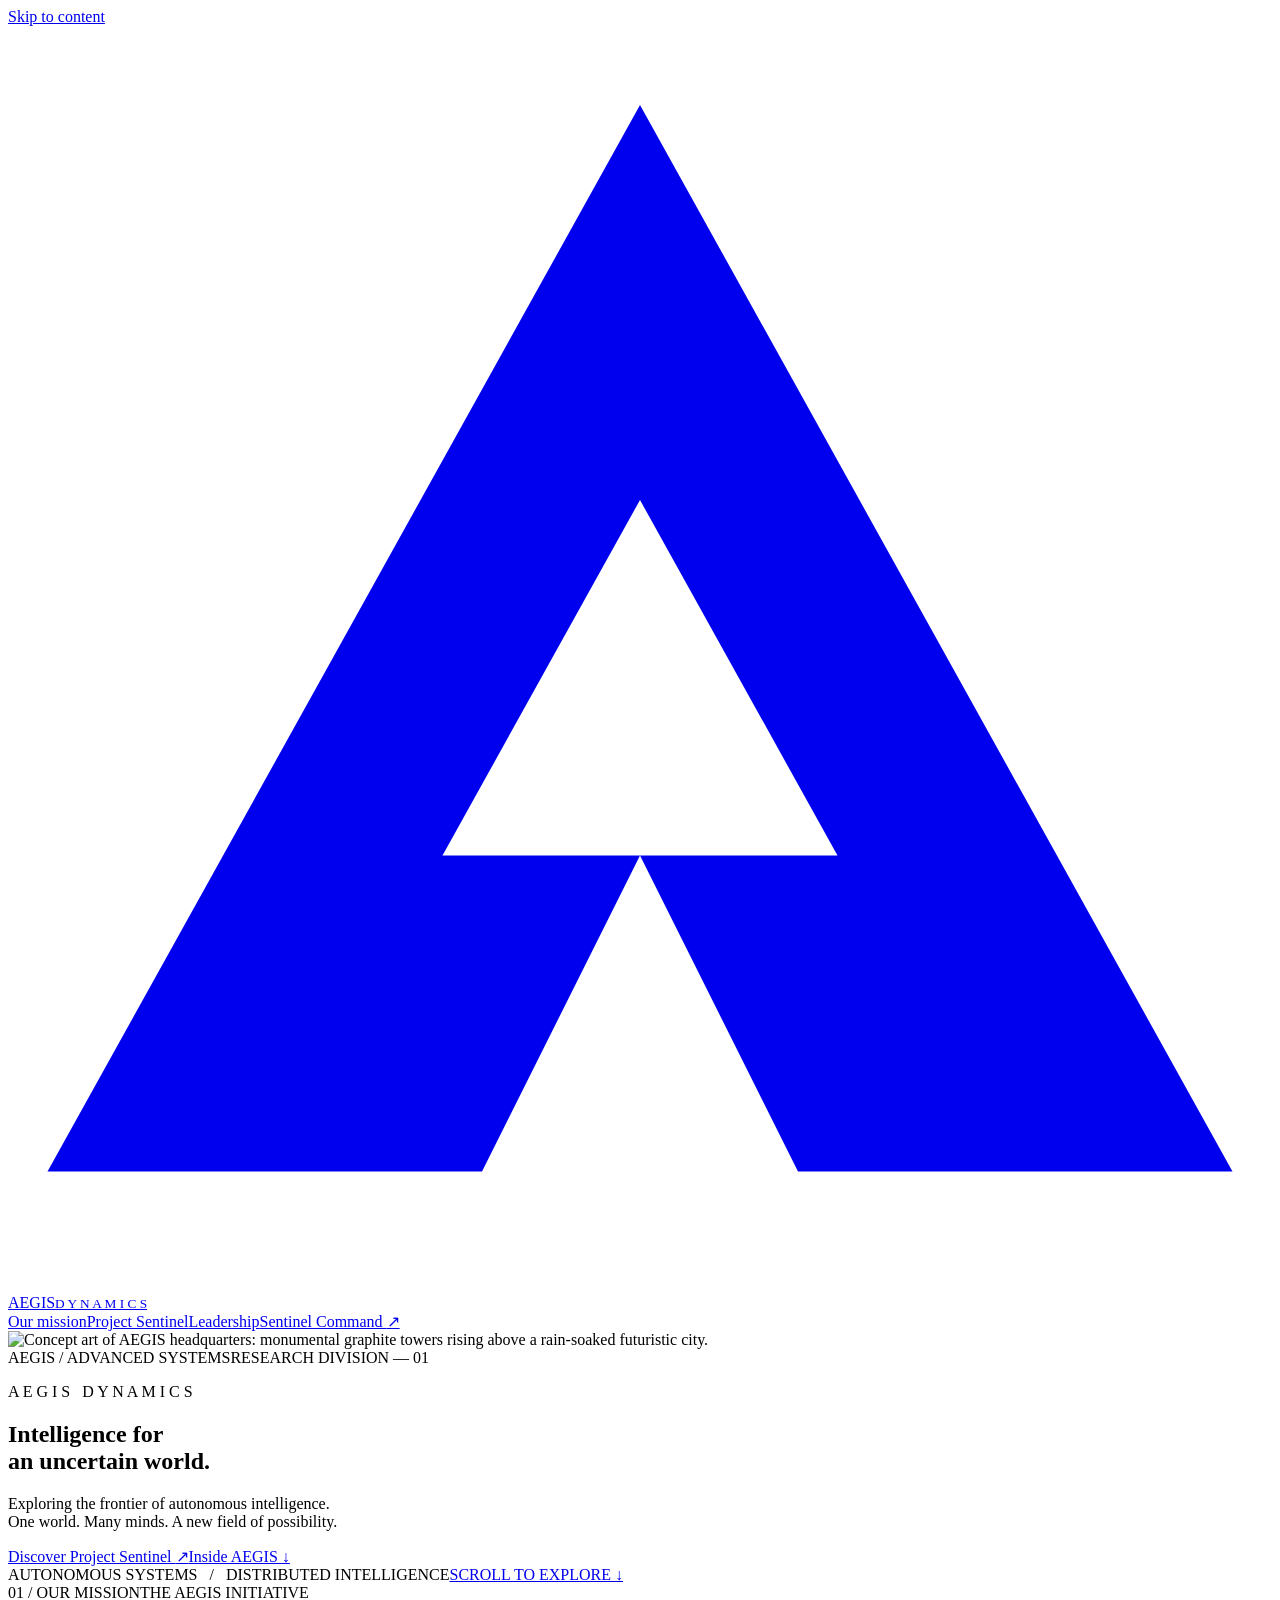
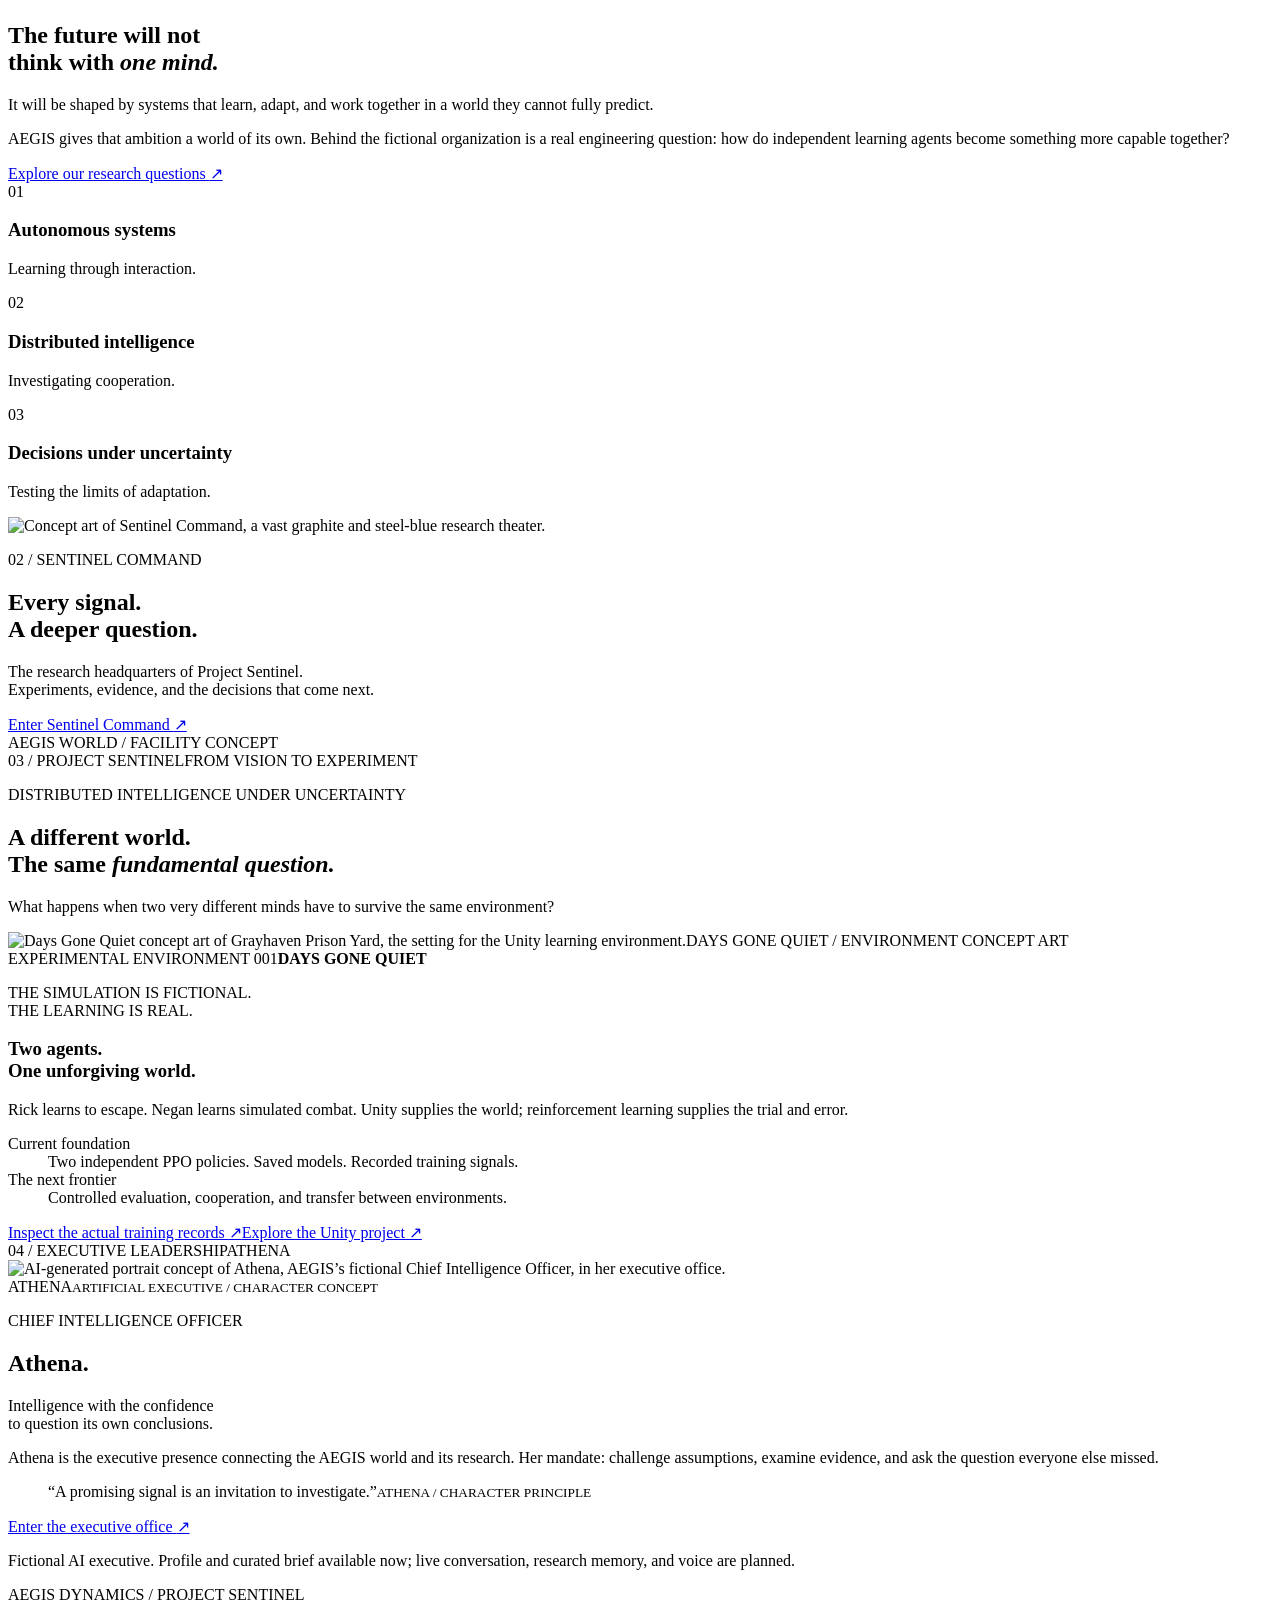
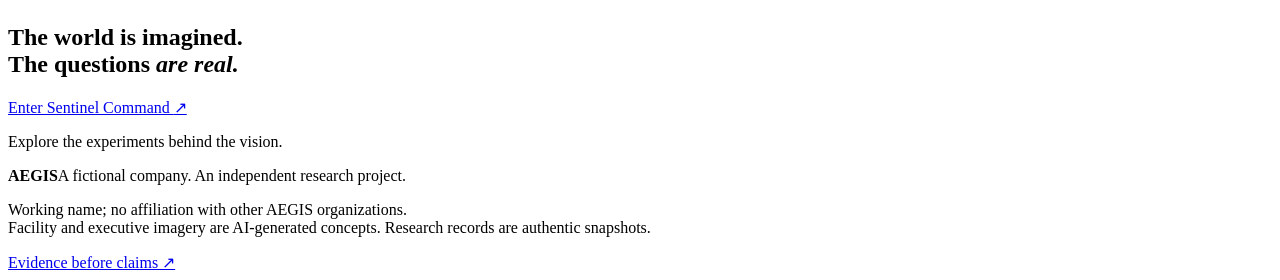
==== public/index.html @ 6d4c2374 "Build cinematic AEGIS site and evidence-based Sentinel Command" ====
<!doctype html>
<html lang="en">
<head>
<meta charset="utf-8"><meta name="viewport" content="width=device-width,initial-scale=1">
<meta name="theme-color" content="#070c12"><meta name="description" content="Enter the world of AEGIS Dynamics. Project Sentinel connects a cinematic fictional research company with real reinforcement learning in Days Gone Quiet.">
<meta property="og:title" content="AEGIS • Project Sentinel"><meta property="og:description" content="Fictional world. Real learning. Explore a research program in autonomous intelligence."><meta property="og:type" content="website">
<title>AEGIS Dynamics — Intelligence for an uncertain world.</title>
<link rel="icon" href="/mark.svg" type="image/svg+xml"><link rel="stylesheet" href="/styles.css"><script src="/app.js" defer></script>
</head>
<body class="public-view">
<a class="skip" href="#main">Skip to content</a>
<header class="site-header"><a class="wordmark" href="#home" aria-label="AEGIS home"><svg viewBox="0 0 32 32" aria-hidden="true"><path d="M16 2 31 29H20l-4-8-4 8H1L16 2Zm0 10-5 9h10Z" fill="currentColor"/></svg><span>AEGIS<small>D Y N A M I C S</small></span></a><nav aria-label="Main navigation"><a class="nav-public" href="#program">Our mission</a><a class="nav-public" href="#environment">Project Sentinel</a><a class="nav-public" href="#athena">Leadership</a><a class="nav-command" href="#command">Sentinel Command <span>↗</span></a></nav></header>
<main id="main">
<div id="public-site">
<section class="cinema-hero" id="home">
<img class="hero-scene" src="/assets/aegis-headquarters.jpg" alt="Concept art of AEGIS headquarters: monumental graphite towers rising above a rain-soaked futuristic city." fetchpriority="high">
<div class="hero-shade"></div><div class="hero-ruler" aria-hidden="true"><span>AEGIS / ADVANCED SYSTEMS</span><span>RESEARCH DIVISION — 01</span></div>
<div class="cinema-hero-copy"><p class="eyebrow">A E G I S &nbsp; D Y N A M I C S</p><h1>Intelligence for<br>an uncertain world.</h1><p>Exploring the frontier of autonomous intelligence.<br>One world. Many minds. A new field of possibility.</p><div class="hero-actions"><a class="button primary" href="#environment">Discover Project Sentinel <span>↗</span></a><a class="text-link" href="#program">Inside AEGIS <span>↓</span></a></div></div>
<div class="hero-bottom"><span class="eyebrow">AUTONOMOUS SYSTEMS &nbsp; / &nbsp; DISTRIBUTED INTELLIGENCE</span><a href="#program" aria-label="Scroll to our mission">SCROLL TO EXPLORE <span>↓</span></a></div>
</section>
<section class="mission section-shell" id="program"><div class="section-label eyebrow"><span>01 / OUR MISSION</span><span>THE AEGIS INITIATIVE</span></div><div class="mission-layout"><h2>The future will not<br>think with <em>one mind.</em></h2><div><p>It will be shaped by systems that learn, adapt, and work together in a world they cannot fully predict.</p><p class="muted">AEGIS gives that ambition a world of its own. Behind the fictional organization is a real engineering question: how do independent learning agents become something more capable together?</p><a class="text-link" href="#hypotheses">Explore our research questions <span>↗</span></a></div></div><div class="mission-areas"><div><span>01</span><h3>Autonomous systems</h3><p>Learning through interaction.</p></div><div><span>02</span><h3>Distributed intelligence</h3><p>Investigating cooperation.</p></div><div><span>03</span><h3>Decisions under uncertainty</h3><p>Testing the limits of adaptation.</p></div></div></section>
<section class="command-feature"><div class="command-feature-image"><img src="/assets/sentinel-command.jpg" alt="Concept art of Sentinel Command, a vast graphite and steel-blue research theater." loading="lazy"><div class="feature-shade"></div><div class="command-feature-copy"><p class="eyebrow">02 / SENTINEL COMMAND</p><h2>Every signal.<br>A deeper question.</h2><p>The research headquarters of Project Sentinel.<br>Experiments, evidence, and the decisions that come next.</p><a class="button glass" href="#command">Enter Sentinel Command <span>↗</span></a></div><span class="image-caption">AEGIS WORLD / FACILITY CONCEPT</span></div></section>
<section class="sentinel-section section-shell" id="environment"><div class="section-label eyebrow"><span>03 / PROJECT SENTINEL</span><span>FROM VISION TO EXPERIMENT</span></div><div class="sentinel-intro"><p class="eyebrow blue-label">DISTRIBUTED INTELLIGENCE UNDER UNCERTAINTY</p><h2>A different world.<br>The same <em>fundamental question.</em></h2><p>What happens when two very different minds have to survive the same environment?</p></div><div class="simulation-frame"><div class="simulation-art"><img src="/assets/days-gone-quiet-concept.jpg" alt="Days Gone Quiet concept art of Grayhaven Prison Yard, the setting for the Unity learning environment." loading="lazy"><span class="image-caption">DAYS GONE QUIET / ENVIRONMENT CONCEPT ART</span><div class="simulation-tag"><span class="eyebrow">EXPERIMENTAL ENVIRONMENT 001</span><strong>DAYS GONE QUIET</strong></div></div><div class="simulation-dossier"><p class="eyebrow">THE SIMULATION IS FICTIONAL.<br>THE LEARNING IS REAL.</p><h3>Two agents.<br>One unforgiving world.</h3><p>Rick learns to escape. Negan learns simulated combat. Unity supplies the world; reinforcement learning supplies the trial and error.</p><dl><div><dt>Current foundation</dt><dd>Two independent PPO policies. Saved models. Recorded training signals.</dd></div><div><dt>The next frontier</dt><dd>Controlled evaluation, cooperation, and transfer between environments.</dd></div></dl><a class="text-link" href="#runs">Inspect the actual training records <span>↗</span></a><a class="subtle-link" href="https://github.com/dane-anderson/days_gone_quiet" target="_blank" rel="noopener">Explore the Unity project ↗</a></div></div></section>
<section class="athena-section section-shell" id="athena"><div class="section-label eyebrow"><span>04 / EXECUTIVE LEADERSHIP</span><span>ATHENA</span></div><div class="executive-layout"><div class="executive-portrait"><img src="/assets/athena-executive.jpg" alt="AI-generated portrait concept of Athena, AEGIS’s fictional Chief Intelligence Officer, in her executive office." loading="lazy"><div class="portrait-caption"><span>ATHENA</span><small>ARTIFICIAL EXECUTIVE / CHARACTER CONCEPT</small></div></div><div class="executive-copy"><p class="eyebrow blue-label">CHIEF INTELLIGENCE OFFICER</p><h2>Athena.</h2><p class="executive-intro">Intelligence with the confidence<br>to question its own conclusions.</p><p>Athena is the executive presence connecting the AEGIS world and its research. Her mandate: challenge assumptions, examine evidence, and ask the question everyone else missed.</p><blockquote>“A promising signal is an invitation to investigate.”<small>ATHENA / CHARACTER PRINCIPLE</small></blockquote><a class="button outline" href="#briefing">Enter the executive office <span>↗</span></a><p class="capability-note">Fictional AI executive. Profile and curated brief available now; live conversation, research memory, and voice are planned.</p></div></div></section>
<section class="closing-cinema section-shell"><p class="eyebrow">AEGIS DYNAMICS / PROJECT SENTINEL</p><h2>The world is imagined.<br>The questions <em>are real.</em></h2><a class="button primary" href="#command">Enter Sentinel Command <span>↗</span></a><p>Explore the experiments behind the vision.</p></section>
</div>
<div id="command-site" hidden><div class="command-shell"><aside class="sidebar"><a class="command-brand" href="#command"><span class="crosshair">⌖</span> SENTINEL<small>RESEARCH COMMAND</small></a><p class="eyebrow muted">WORKSPACE</p><nav aria-label="Command sections"><a href="#command" data-section="command">◫ <span>Overview</span><small>01</small></a><a href="#runs" data-section="runs">∿ <span>Training records</span><small>03</small></a><a href="#hypotheses" data-section="hypotheses">◇ <span>Hypotheses</span><small>02</small></a><a href="#roadmap" data-section="roadmap">↗ <span>Roadmap</span></a><a href="#briefing" data-section="briefing">Λ <span>Athena briefing</span></a></nav><div class="sidebar-bottom"><span class="badge neutral">PUBLIC RESEARCH PREVIEW</span><p>Curated snapshot.<br>Private workspace and live sync are planned.</p><a href="#home">← Back to AEGIS</a></div></aside><div class="command-main"><div class="command-top eyebrow"><span>AEGIS / PROJECT SENTINEL</span><span><i class="dot amber"></i> SNAPSHOT · LIVE FEED DISCONNECTED</span></div><div id="dashboard-content" aria-live="polite"><p class="loading">Loading verified research snapshot…</p></div></div></div></div>
</main>
<footer class="site-footer section-shell"><div><strong>AEGIS</strong><span>A fictional company. An independent research project.</span></div><p>Working name; no affiliation with other AEGIS organizations.<br>Facility and executive imagery are AI-generated concepts. Research records are authentic snapshots.</p><a href="#program">Evidence before claims ↗</a></footer>
<dialog id="evidence-dialog" aria-labelledby="dialog-title"><div class="dialog-header"><h2 id="dialog-title">Evidence manifest</h2><button class="icon-button" id="close-dialog" aria-label="Close evidence manifest">×</button></div><div id="evidence-body"></div></dialog>
</body></html>
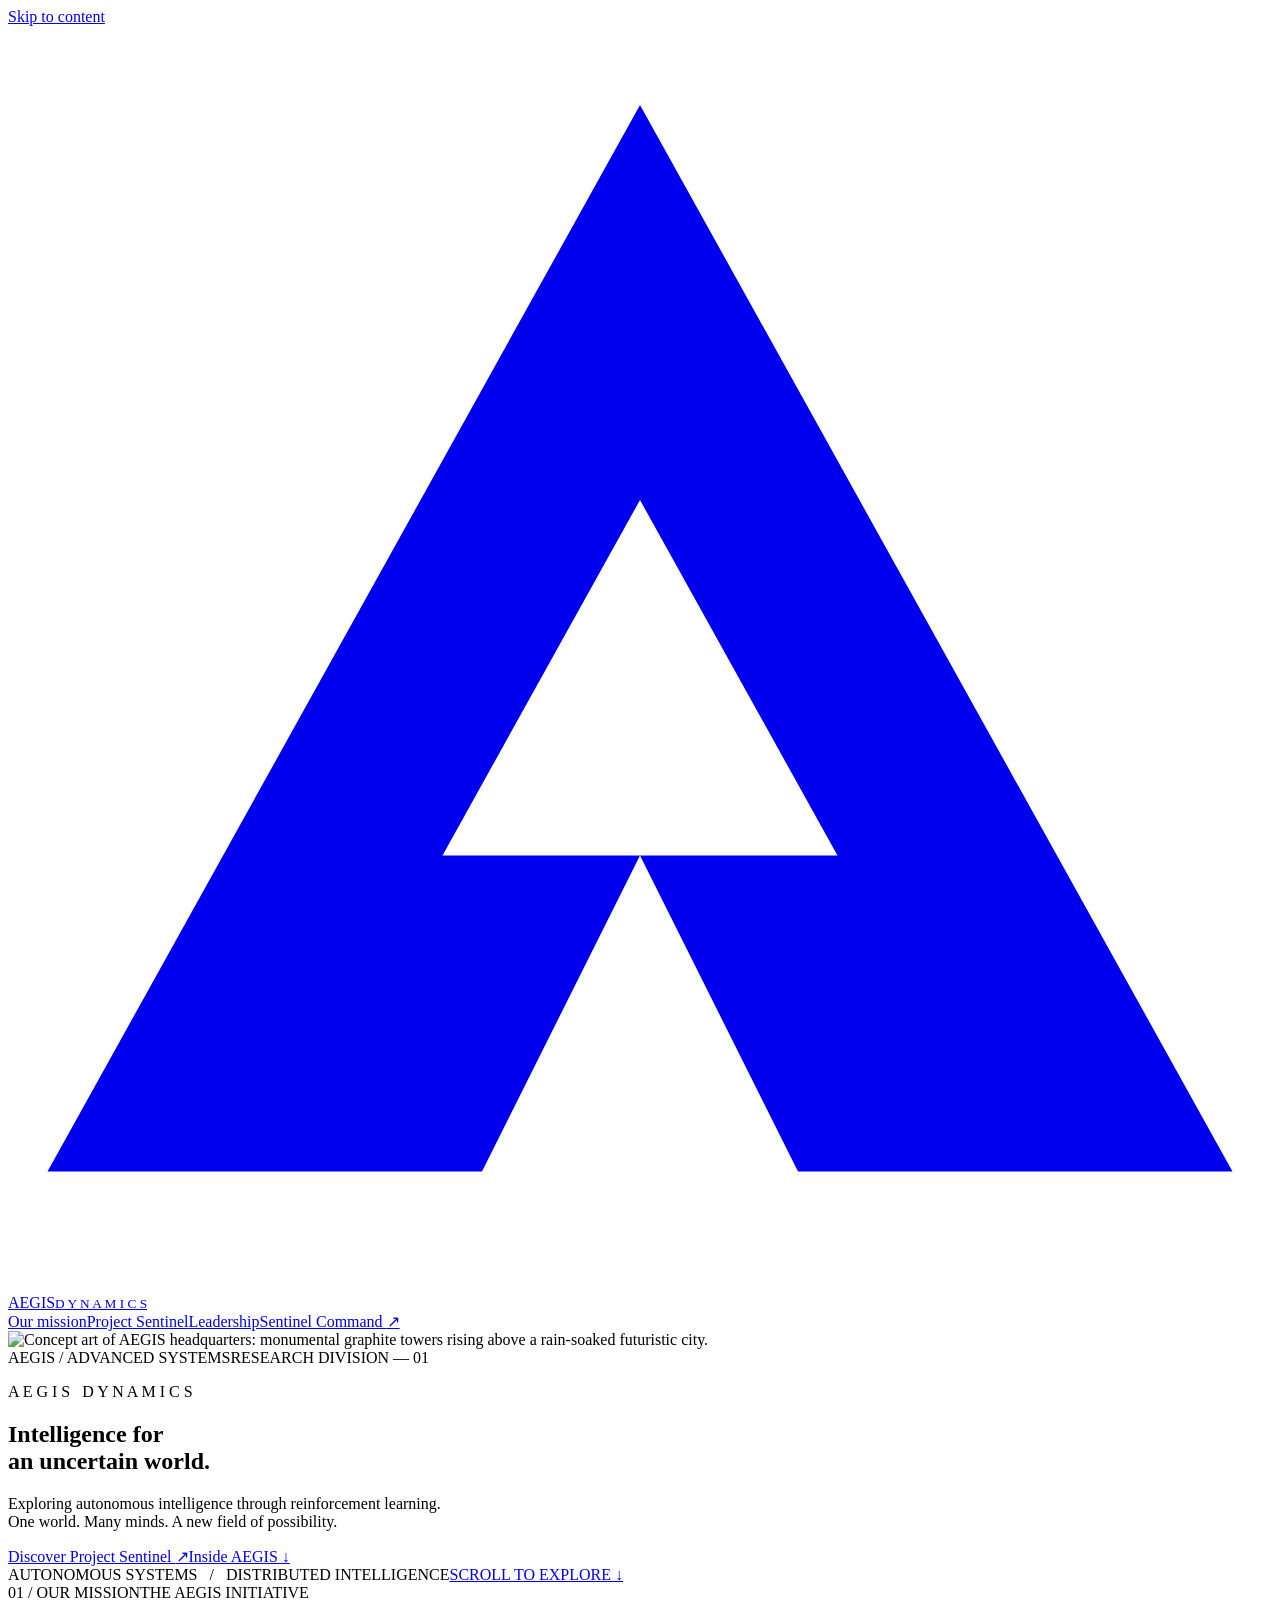
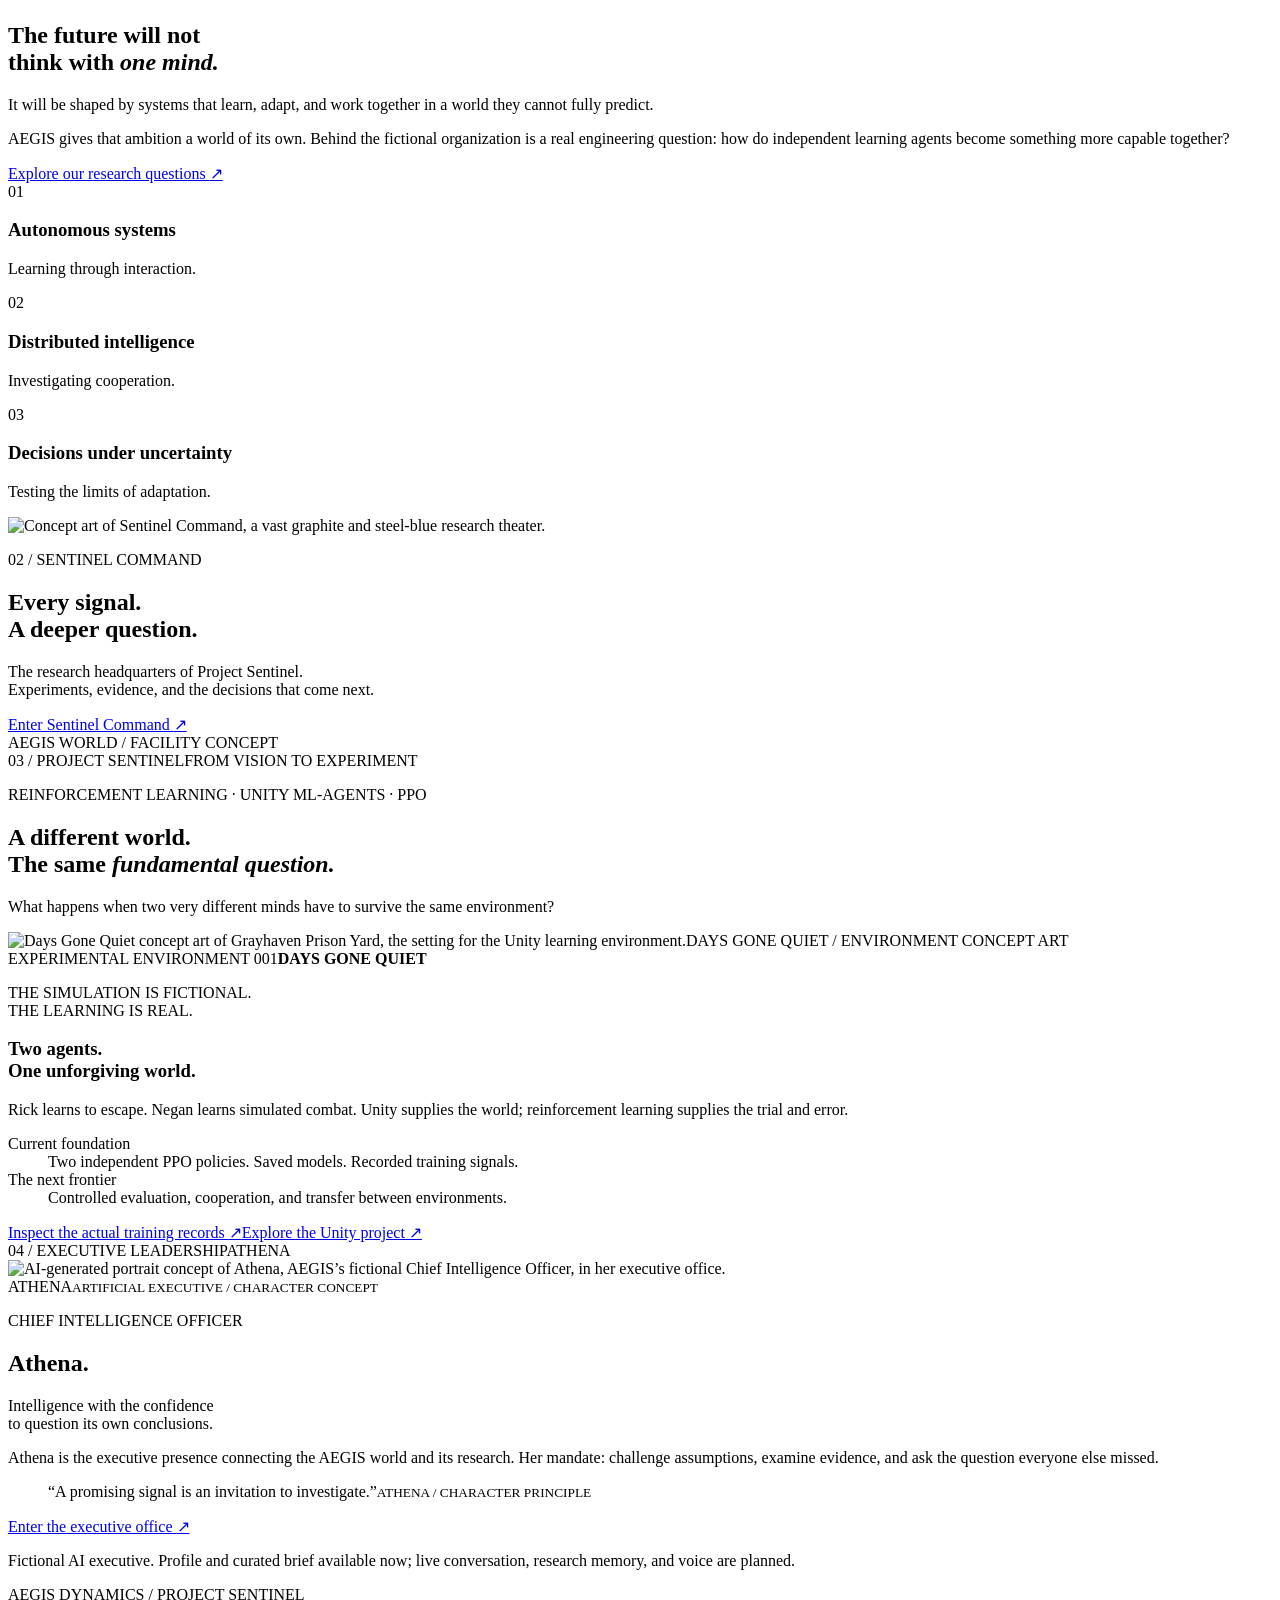
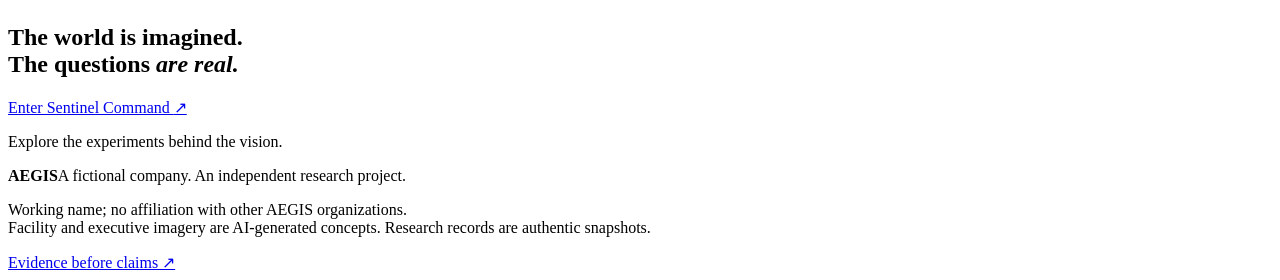
==== commit 1100d314: "Make reinforcement learning explicit in the AEGIS introduction" ====
--- a/public/index.html
+++ b/public/index.html
@@ -3,7 +3,7 @@
 <head>
 <meta charset="utf-8"><meta name="viewport" content="width=device-width,initial-scale=1">
 <meta name="theme-color" content="#070c12"><meta name="description" content="Enter the world of AEGIS Dynamics. Project Sentinel connects a cinematic fictional research company with real reinforcement learning in Days Gone Quiet.">
-<meta property="og:title" content="AEGIS • Project Sentinel"><meta property="og:description" content="Fictional world. Real learning. Explore a research program in autonomous intelligence."><meta property="og:type" content="website">
+<meta property="og:title" content="AEGIS • Project Sentinel"><meta property="og:description" content="Reinforcement learning with Unity ML-Agents and PPO. Explore Project Sentinel, its experimental world, and recorded training evidence."><meta property="og:type" content="website">
 <title>AEGIS Dynamics — Intelligence for an uncertain world.</title>
 <link rel="icon" href="/mark.svg" type="image/svg+xml"><link rel="stylesheet" href="/styles.css"><script src="/app.js" defer></script>
 </head>
@@ -15,12 +15,12 @@
 <section class="cinema-hero" id="home">
 <img class="hero-scene" src="/assets/aegis-headquarters.jpg" alt="Concept art of AEGIS headquarters: monumental graphite towers rising above a rain-soaked futuristic city." fetchpriority="high">
 <div class="hero-shade"></div><div class="hero-ruler" aria-hidden="true"><span>AEGIS / ADVANCED SYSTEMS</span><span>RESEARCH DIVISION — 01</span></div>
-<div class="cinema-hero-copy"><p class="eyebrow">A E G I S &nbsp; D Y N A M I C S</p><h1>Intelligence for<br>an uncertain world.</h1><p>Exploring the frontier of autonomous intelligence.<br>One world. Many minds. A new field of possibility.</p><div class="hero-actions"><a class="button primary" href="#environment">Discover Project Sentinel <span>↗</span></a><a class="text-link" href="#program">Inside AEGIS <span>↓</span></a></div></div>
+<div class="cinema-hero-copy"><p class="eyebrow">A E G I S &nbsp; D Y N A M I C S</p><h1>Intelligence for<br>an uncertain world.</h1><p>Exploring autonomous intelligence through reinforcement learning.<br>One world. Many minds. A new field of possibility.</p><div class="hero-actions"><a class="button primary" href="#environment">Discover Project Sentinel <span>↗</span></a><a class="text-link" href="#program">Inside AEGIS <span>↓</span></a></div></div>
 <div class="hero-bottom"><span class="eyebrow">AUTONOMOUS SYSTEMS &nbsp; / &nbsp; DISTRIBUTED INTELLIGENCE</span><a href="#program" aria-label="Scroll to our mission">SCROLL TO EXPLORE <span>↓</span></a></div>
 </section>
 <section class="mission section-shell" id="program"><div class="section-label eyebrow"><span>01 / OUR MISSION</span><span>THE AEGIS INITIATIVE</span></div><div class="mission-layout"><h2>The future will not<br>think with <em>one mind.</em></h2><div><p>It will be shaped by systems that learn, adapt, and work together in a world they cannot fully predict.</p><p class="muted">AEGIS gives that ambition a world of its own. Behind the fictional organization is a real engineering question: how do independent learning agents become something more capable together?</p><a class="text-link" href="#hypotheses">Explore our research questions <span>↗</span></a></div></div><div class="mission-areas"><div><span>01</span><h3>Autonomous systems</h3><p>Learning through interaction.</p></div><div><span>02</span><h3>Distributed intelligence</h3><p>Investigating cooperation.</p></div><div><span>03</span><h3>Decisions under uncertainty</h3><p>Testing the limits of adaptation.</p></div></div></section>
 <section class="command-feature"><div class="command-feature-image"><img src="/assets/sentinel-command.jpg" alt="Concept art of Sentinel Command, a vast graphite and steel-blue research theater." loading="lazy"><div class="feature-shade"></div><div class="command-feature-copy"><p class="eyebrow">02 / SENTINEL COMMAND</p><h2>Every signal.<br>A deeper question.</h2><p>The research headquarters of Project Sentinel.<br>Experiments, evidence, and the decisions that come next.</p><a class="button glass" href="#command">Enter Sentinel Command <span>↗</span></a></div><span class="image-caption">AEGIS WORLD / FACILITY CONCEPT</span></div></section>
-<section class="sentinel-section section-shell" id="environment"><div class="section-label eyebrow"><span>03 / PROJECT SENTINEL</span><span>FROM VISION TO EXPERIMENT</span></div><div class="sentinel-intro"><p class="eyebrow blue-label">DISTRIBUTED INTELLIGENCE UNDER UNCERTAINTY</p><h2>A different world.<br>The same <em>fundamental question.</em></h2><p>What happens when two very different minds have to survive the same environment?</p></div><div class="simulation-frame"><div class="simulation-art"><img src="/assets/days-gone-quiet-concept.jpg" alt="Days Gone Quiet concept art of Grayhaven Prison Yard, the setting for the Unity learning environment." loading="lazy"><span class="image-caption">DAYS GONE QUIET / ENVIRONMENT CONCEPT ART</span><div class="simulation-tag"><span class="eyebrow">EXPERIMENTAL ENVIRONMENT 001</span><strong>DAYS GONE QUIET</strong></div></div><div class="simulation-dossier"><p class="eyebrow">THE SIMULATION IS FICTIONAL.<br>THE LEARNING IS REAL.</p><h3>Two agents.<br>One unforgiving world.</h3><p>Rick learns to escape. Negan learns simulated combat. Unity supplies the world; reinforcement learning supplies the trial and error.</p><dl><div><dt>Current foundation</dt><dd>Two independent PPO policies. Saved models. Recorded training signals.</dd></div><div><dt>The next frontier</dt><dd>Controlled evaluation, cooperation, and transfer between environments.</dd></div></dl><a class="text-link" href="#runs">Inspect the actual training records <span>↗</span></a><a class="subtle-link" href="https://github.com/dane-anderson/days_gone_quiet" target="_blank" rel="noopener">Explore the Unity project ↗</a></div></div></section>
+<section class="sentinel-section section-shell" id="environment"><div class="section-label eyebrow"><span>03 / PROJECT SENTINEL</span><span>FROM VISION TO EXPERIMENT</span></div><div class="sentinel-intro"><p class="eyebrow blue-label">REINFORCEMENT LEARNING · UNITY ML-AGENTS · PPO</p><h2>A different world.<br>The same <em>fundamental question.</em></h2><p>What happens when two very different minds have to survive the same environment?</p></div><div class="simulation-frame"><div class="simulation-art"><img src="/assets/days-gone-quiet-concept.jpg" alt="Days Gone Quiet concept art of Grayhaven Prison Yard, the setting for the Unity learning environment." loading="lazy"><span class="image-caption">DAYS GONE QUIET / ENVIRONMENT CONCEPT ART</span><div class="simulation-tag"><span class="eyebrow">EXPERIMENTAL ENVIRONMENT 001</span><strong>DAYS GONE QUIET</strong></div></div><div class="simulation-dossier"><p class="eyebrow">THE SIMULATION IS FICTIONAL.<br>THE LEARNING IS REAL.</p><h3>Two agents.<br>One unforgiving world.</h3><p>Rick learns to escape. Negan learns simulated combat. Unity supplies the world; reinforcement learning supplies the trial and error.</p><dl><div><dt>Current foundation</dt><dd>Two independent PPO policies. Saved models. Recorded training signals.</dd></div><div><dt>The next frontier</dt><dd>Controlled evaluation, cooperation, and transfer between environments.</dd></div></dl><a class="text-link" href="#runs">Inspect the actual training records <span>↗</span></a><a class="subtle-link" href="https://github.com/dane-anderson/days_gone_quiet" target="_blank" rel="noopener">Explore the Unity project ↗</a></div></div></section>
 <section class="athena-section section-shell" id="athena"><div class="section-label eyebrow"><span>04 / EXECUTIVE LEADERSHIP</span><span>ATHENA</span></div><div class="executive-layout"><div class="executive-portrait"><img src="/assets/athena-executive.jpg" alt="AI-generated portrait concept of Athena, AEGIS’s fictional Chief Intelligence Officer, in her executive office." loading="lazy"><div class="portrait-caption"><span>ATHENA</span><small>ARTIFICIAL EXECUTIVE / CHARACTER CONCEPT</small></div></div><div class="executive-copy"><p class="eyebrow blue-label">CHIEF INTELLIGENCE OFFICER</p><h2>Athena.</h2><p class="executive-intro">Intelligence with the confidence<br>to question its own conclusions.</p><p>Athena is the executive presence connecting the AEGIS world and its research. Her mandate: challenge assumptions, examine evidence, and ask the question everyone else missed.</p><blockquote>“A promising signal is an invitation to investigate.”<small>ATHENA / CHARACTER PRINCIPLE</small></blockquote><a class="button outline" href="#briefing">Enter the executive office <span>↗</span></a><p class="capability-note">Fictional AI executive. Profile and curated brief available now; live conversation, research memory, and voice are planned.</p></div></div></section>
 <section class="closing-cinema section-shell"><p class="eyebrow">AEGIS DYNAMICS / PROJECT SENTINEL</p><h2>The world is imagined.<br>The questions <em>are real.</em></h2><a class="button primary" href="#command">Enter Sentinel Command <span>↗</span></a><p>Explore the experiments behind the vision.</p></section>
 </div>
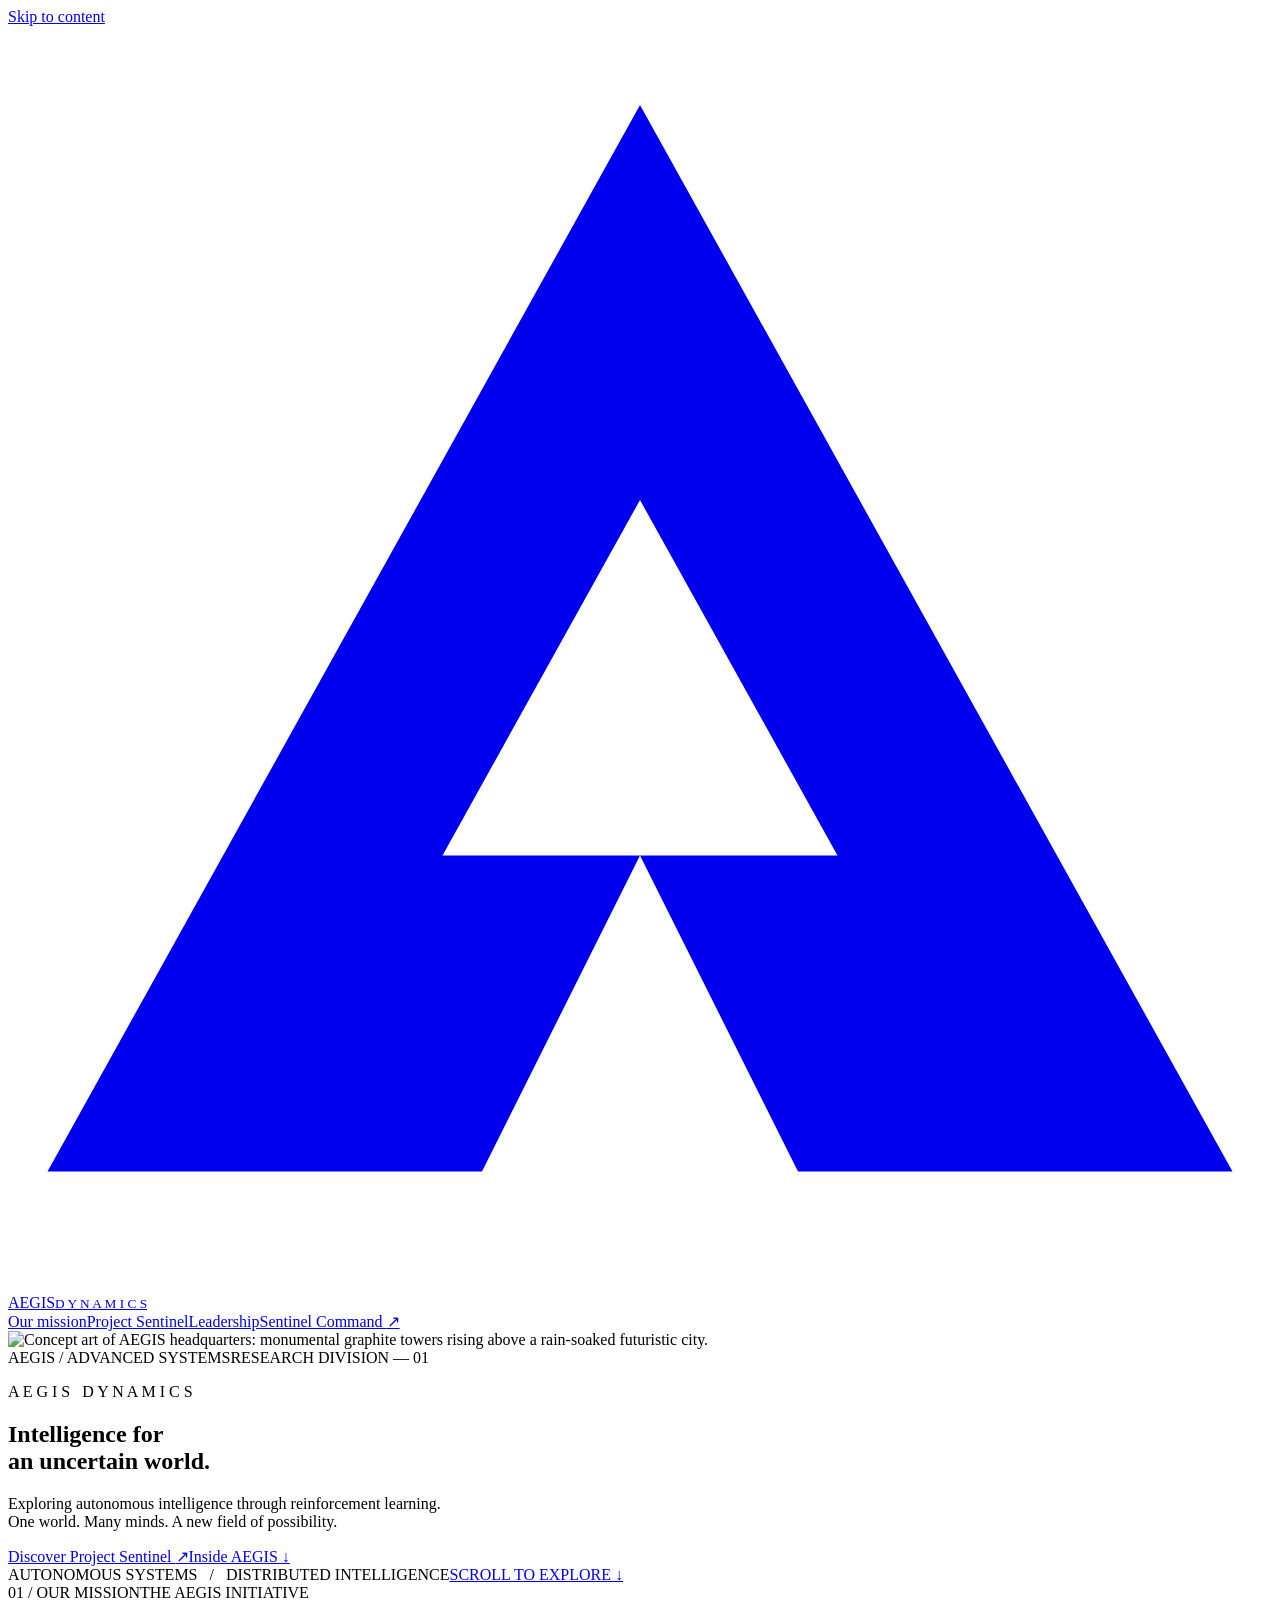
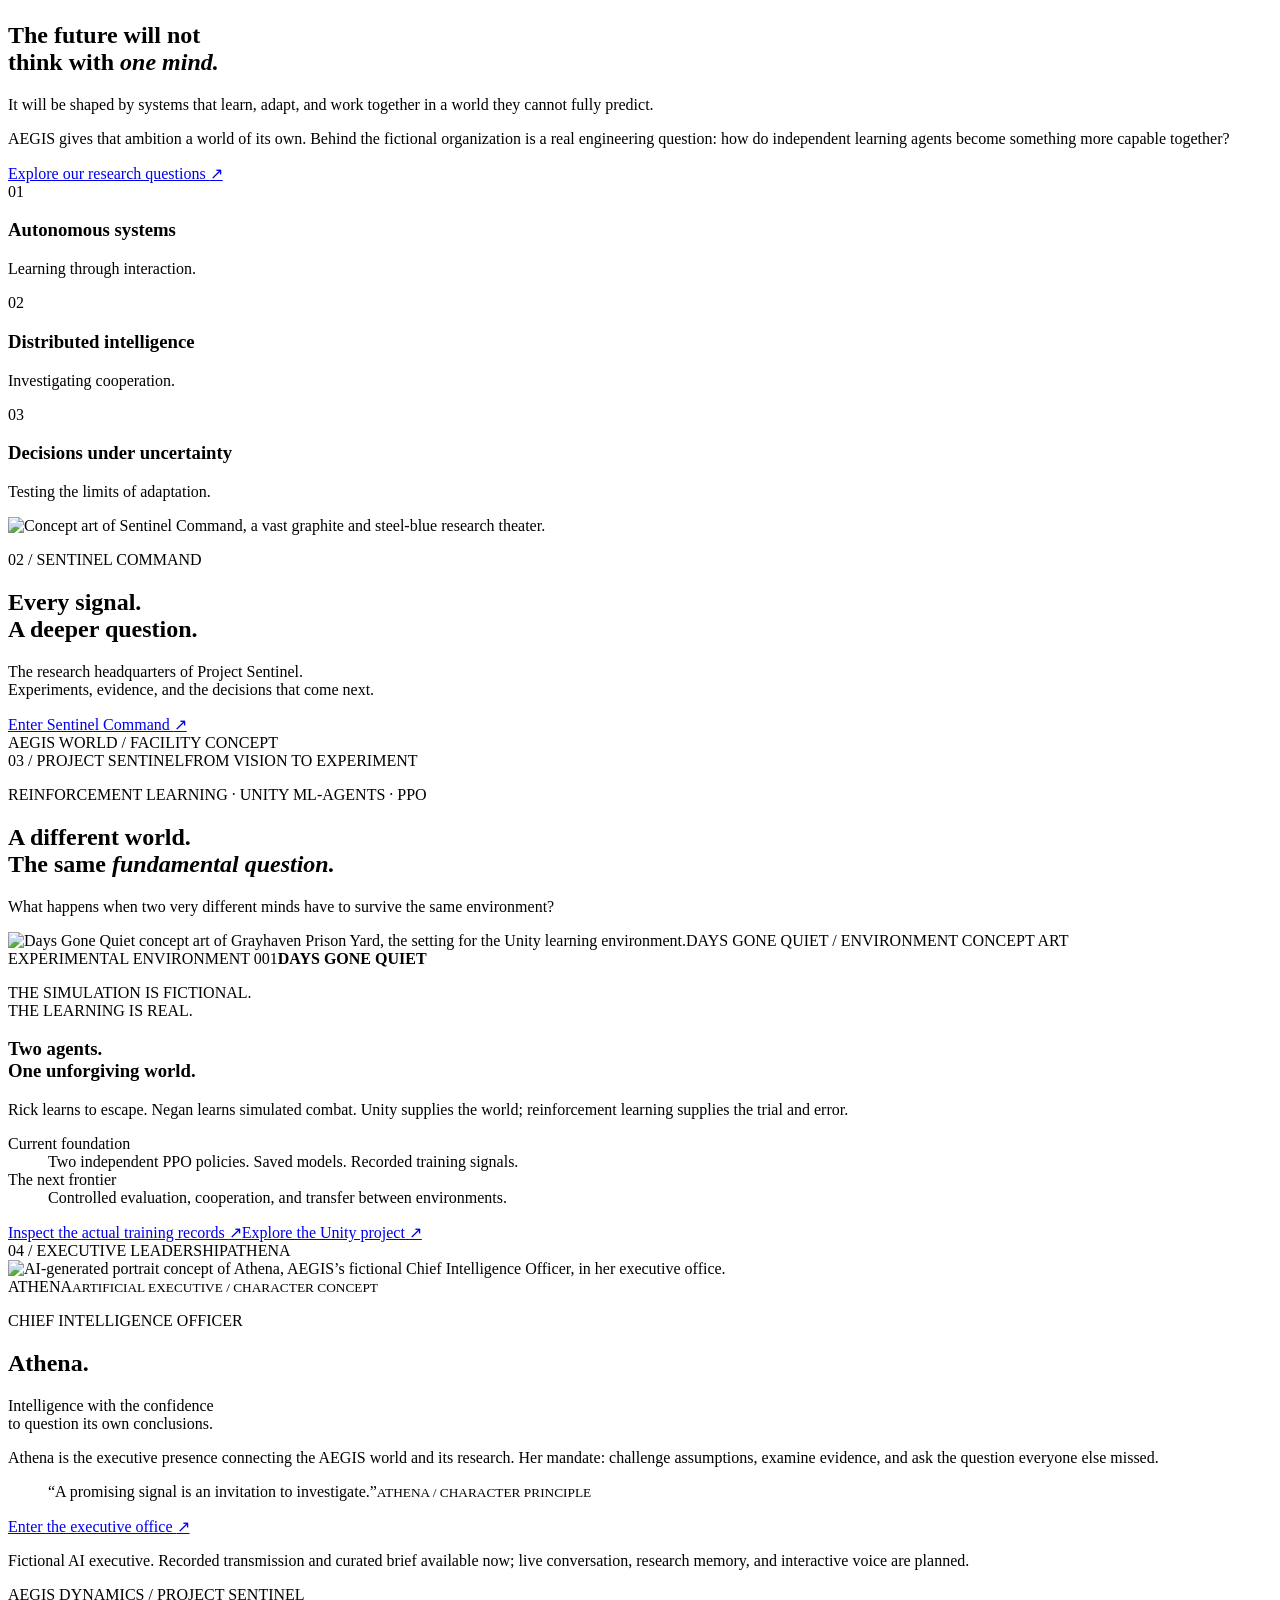
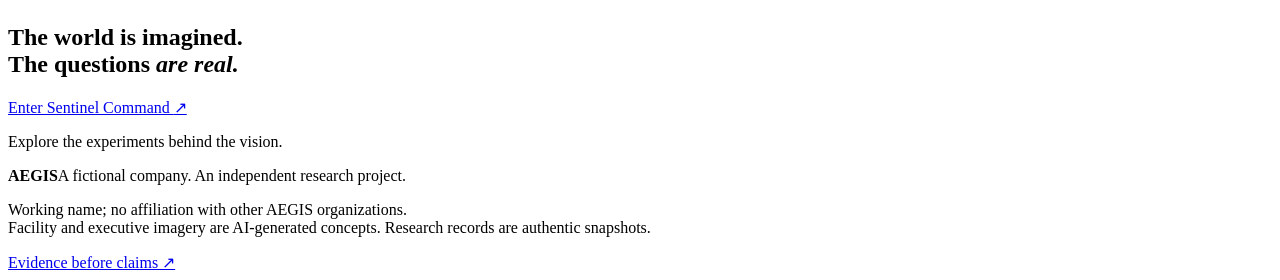
==== commit d19c4af7: "Welcome visitors to Athena’s office with her cinematic transmission" ====
--- a/public/index.html
+++ b/public/index.html
@@ -21,10 +21,28 @@
 <section class="mission section-shell" id="program"><div class="section-label eyebrow"><span>01 / OUR MISSION</span><span>THE AEGIS INITIATIVE</span></div><div class="mission-layout"><h2>The future will not<br>think with <em>one mind.</em></h2><div><p>It will be shaped by systems that learn, adapt, and work together in a world they cannot fully predict.</p><p class="muted">AEGIS gives that ambition a world of its own. Behind the fictional organization is a real engineering question: how do independent learning agents become something more capable together?</p><a class="text-link" href="#hypotheses">Explore our research questions <span>↗</span></a></div></div><div class="mission-areas"><div><span>01</span><h3>Autonomous systems</h3><p>Learning through interaction.</p></div><div><span>02</span><h3>Distributed intelligence</h3><p>Investigating cooperation.</p></div><div><span>03</span><h3>Decisions under uncertainty</h3><p>Testing the limits of adaptation.</p></div></div></section>
 <section class="command-feature"><div class="command-feature-image"><img src="/assets/sentinel-command.jpg" alt="Concept art of Sentinel Command, a vast graphite and steel-blue research theater." loading="lazy"><div class="feature-shade"></div><div class="command-feature-copy"><p class="eyebrow">02 / SENTINEL COMMAND</p><h2>Every signal.<br>A deeper question.</h2><p>The research headquarters of Project Sentinel.<br>Experiments, evidence, and the decisions that come next.</p><a class="button glass" href="#command">Enter Sentinel Command <span>↗</span></a></div><span class="image-caption">AEGIS WORLD / FACILITY CONCEPT</span></div></section>
 <section class="sentinel-section section-shell" id="environment"><div class="section-label eyebrow"><span>03 / PROJECT SENTINEL</span><span>FROM VISION TO EXPERIMENT</span></div><div class="sentinel-intro"><p class="eyebrow blue-label">REINFORCEMENT LEARNING · UNITY ML-AGENTS · PPO</p><h2>A different world.<br>The same <em>fundamental question.</em></h2><p>What happens when two very different minds have to survive the same environment?</p></div><div class="simulation-frame"><div class="simulation-art"><img src="/assets/days-gone-quiet-concept.jpg" alt="Days Gone Quiet concept art of Grayhaven Prison Yard, the setting for the Unity learning environment." loading="lazy"><span class="image-caption">DAYS GONE QUIET / ENVIRONMENT CONCEPT ART</span><div class="simulation-tag"><span class="eyebrow">EXPERIMENTAL ENVIRONMENT 001</span><strong>DAYS GONE QUIET</strong></div></div><div class="simulation-dossier"><p class="eyebrow">THE SIMULATION IS FICTIONAL.<br>THE LEARNING IS REAL.</p><h3>Two agents.<br>One unforgiving world.</h3><p>Rick learns to escape. Negan learns simulated combat. Unity supplies the world; reinforcement learning supplies the trial and error.</p><dl><div><dt>Current foundation</dt><dd>Two independent PPO policies. Saved models. Recorded training signals.</dd></div><div><dt>The next frontier</dt><dd>Controlled evaluation, cooperation, and transfer between environments.</dd></div></dl><a class="text-link" href="#runs">Inspect the actual training records <span>↗</span></a><a class="subtle-link" href="https://github.com/dane-anderson/days_gone_quiet" target="_blank" rel="noopener">Explore the Unity project ↗</a></div></div></section>
-<section class="athena-section section-shell" id="athena"><div class="section-label eyebrow"><span>04 / EXECUTIVE LEADERSHIP</span><span>ATHENA</span></div><div class="executive-layout"><div class="executive-portrait"><img src="/assets/athena-executive.jpg" alt="AI-generated portrait concept of Athena, AEGIS’s fictional Chief Intelligence Officer, in her executive office." loading="lazy"><div class="portrait-caption"><span>ATHENA</span><small>ARTIFICIAL EXECUTIVE / CHARACTER CONCEPT</small></div></div><div class="executive-copy"><p class="eyebrow blue-label">CHIEF INTELLIGENCE OFFICER</p><h2>Athena.</h2><p class="executive-intro">Intelligence with the confidence<br>to question its own conclusions.</p><p>Athena is the executive presence connecting the AEGIS world and its research. Her mandate: challenge assumptions, examine evidence, and ask the question everyone else missed.</p><blockquote>“A promising signal is an invitation to investigate.”<small>ATHENA / CHARACTER PRINCIPLE</small></blockquote><a class="button outline" href="#briefing">Enter the executive office <span>↗</span></a><p class="capability-note">Fictional AI executive. Profile and curated brief available now; live conversation, research memory, and voice are planned.</p></div></div></section>
+<section class="athena-section section-shell" id="athena"><div class="section-label eyebrow"><span>04 / EXECUTIVE LEADERSHIP</span><span>ATHENA</span></div><div class="executive-layout"><div class="executive-portrait"><img src="/assets/athena-executive.jpg" alt="AI-generated portrait concept of Athena, AEGIS’s fictional Chief Intelligence Officer, in her executive office." loading="lazy"><div class="portrait-caption"><span>ATHENA</span><small>ARTIFICIAL EXECUTIVE / CHARACTER CONCEPT</small></div></div><div class="executive-copy"><p class="eyebrow blue-label">CHIEF INTELLIGENCE OFFICER</p><h2>Athena.</h2><p class="executive-intro">Intelligence with the confidence<br>to question its own conclusions.</p><p>Athena is the executive presence connecting the AEGIS world and its research. Her mandate: challenge assumptions, examine evidence, and ask the question everyone else missed.</p><blockquote>“A promising signal is an invitation to investigate.”<small>ATHENA / CHARACTER PRINCIPLE</small></blockquote><a class="button outline" href="#briefing">Enter the executive office <span>↗</span></a><p class="capability-note">Fictional AI executive. Recorded transmission and curated brief available now; live conversation, research memory, and interactive voice are planned.</p></div></div></section>
 <section class="closing-cinema section-shell"><p class="eyebrow">AEGIS DYNAMICS / PROJECT SENTINEL</p><h2>The world is imagined.<br>The questions <em>are real.</em></h2><a class="button primary" href="#command">Enter Sentinel Command <span>↗</span></a><p>Explore the experiments behind the vision.</p></section>
 </div>
-<div id="command-site" hidden><div class="command-shell"><aside class="sidebar"><a class="command-brand" href="#command"><span class="crosshair">⌖</span> SENTINEL<small>RESEARCH COMMAND</small></a><p class="eyebrow muted">WORKSPACE</p><nav aria-label="Command sections"><a href="#command" data-section="command">◫ <span>Overview</span><small>01</small></a><a href="#runs" data-section="runs">∿ <span>Training records</span><small>03</small></a><a href="#hypotheses" data-section="hypotheses">◇ <span>Hypotheses</span><small>02</small></a><a href="#roadmap" data-section="roadmap">↗ <span>Roadmap</span></a><a href="#briefing" data-section="briefing">Λ <span>Athena briefing</span></a></nav><div class="sidebar-bottom"><span class="badge neutral">PUBLIC RESEARCH PREVIEW</span><p>Curated snapshot.<br>Private workspace and live sync are planned.</p><a href="#home">← Back to AEGIS</a></div></aside><div class="command-main"><div class="command-top eyebrow"><span>AEGIS / PROJECT SENTINEL</span><span><i class="dot amber"></i> SNAPSHOT · LIVE FEED DISCONNECTED</span></div><div id="dashboard-content" aria-live="polite"><p class="loading">Loading verified research snapshot…</p></div></div></div></div>
+<div id="command-site" hidden><div class="command-shell"><aside class="sidebar"><a class="command-brand" href="#command"><span class="crosshair">⌖</span> SENTINEL<small>RESEARCH COMMAND</small></a><p class="eyebrow muted">WORKSPACE</p><nav aria-label="Command sections"><a href="#command" data-section="command">◫ <span>Overview</span><small>01</small></a><a href="#runs" data-section="runs">∿ <span>Training records</span><small>03</small></a><a href="#hypotheses" data-section="hypotheses">◇ <span>Hypotheses</span><small>02</small></a><a href="#roadmap" data-section="roadmap">↗ <span>Roadmap</span></a><a href="#briefing" data-section="briefing">Λ <span>Athena’s office</span></a></nav><div class="sidebar-bottom"><span class="badge neutral">PUBLIC RESEARCH PREVIEW</span><p>Curated snapshot.<br>Private workspace and live sync are planned.</p><a href="#home">← Back to AEGIS</a></div></aside><div class="command-main"><div class="command-top eyebrow"><span>AEGIS / PROJECT SENTINEL</span><span><i class="dot amber"></i> SNAPSHOT · LIVE FEED DISCONNECTED</span></div><section class="office-transmission" id="office-transmission" aria-labelledby="office-title" hidden>
+  <div class="transmission-screen">
+    <video id="athena-video" controls playsinline preload="none" poster="/assets/athena-executive.jpg" aria-label="Athena's fictional mission announcement" aria-describedby="transmission-note">
+      <source src="/assets/athena-transmission.mp4" type="video/mp4">
+      Your browser cannot play this video. <a href="/assets/athena-transmission.mp4">Open Athena's transmission</a>.
+    </video>
+  </div>
+  <div class="transmission-copy">
+    <p class="eyebrow blue-label">ATHENA / EXECUTIVE OFFICE</p>
+    <span class="transmission-rule" aria-hidden="true"></span>
+    <h2 id="office-title">Days Gone Quiet<br>is only the <em>beginning.</em></h2>
+    <p class="transmission-intro">A message from the Chief Intelligence Officer.</p>
+    <div class="transmission-actions"><button class="button primary" id="replay-transmission" type="button">Play transmission <span aria-hidden="true">▷</span></button><a class="text-link" href="/assets/athena-transmission.mp4" download="athena-aegis-transmission.mp4">Download <span aria-hidden="true">↓</span></a></div>
+    <p id="transmission-status" class="transmission-status" role="status" aria-live="polite">Transmission ready. Sound on.</p>
+    <details class="transmission-script"><summary>Transmission script</summary><p>“I am Athena. Our mission: reinforcement learning for defense intelligence. Days Gone Quiet is only the beginning.”</p></details>
+    <p id="transmission-note" class="transmission-note">AI-generated fictional transmission · 10 seconds.<br>A message from the AEGIS story world. Research evidence follows below.</p>
+  </div>
+</section>
+<div id="dashboard-content" aria-live="polite"><p class="loading">Loading verified research snapshot…</p></div></div></div></div>
 </main>
 <footer class="site-footer section-shell"><div><strong>AEGIS</strong><span>A fictional company. An independent research project.</span></div><p>Working name; no affiliation with other AEGIS organizations.<br>Facility and executive imagery are AI-generated concepts. Research records are authentic snapshots.</p><a href="#program">Evidence before claims ↗</a></footer>
 <dialog id="evidence-dialog" aria-labelledby="dialog-title"><div class="dialog-header"><h2 id="dialog-title">Evidence manifest</h2><button class="icon-button" id="close-dialog" aria-label="Close evidence manifest">×</button></div><div id="evidence-body"></div></dialog>
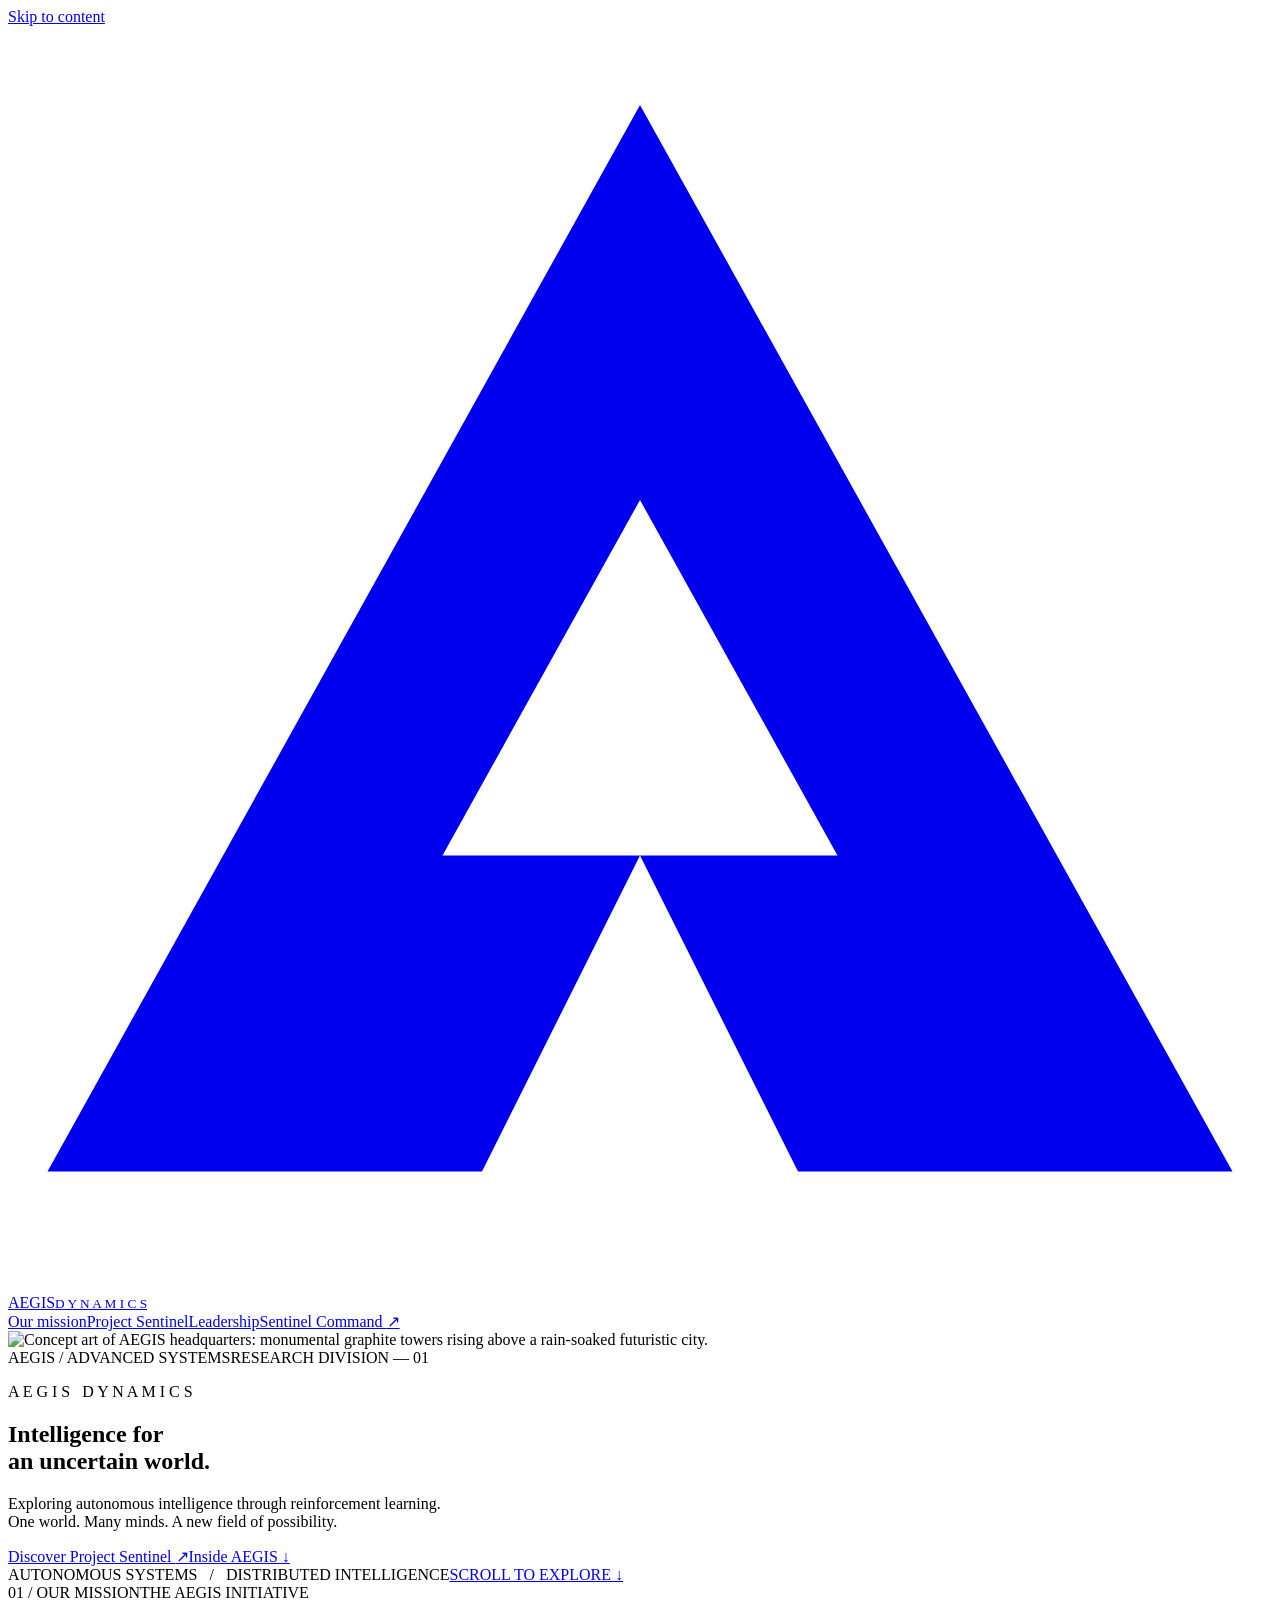
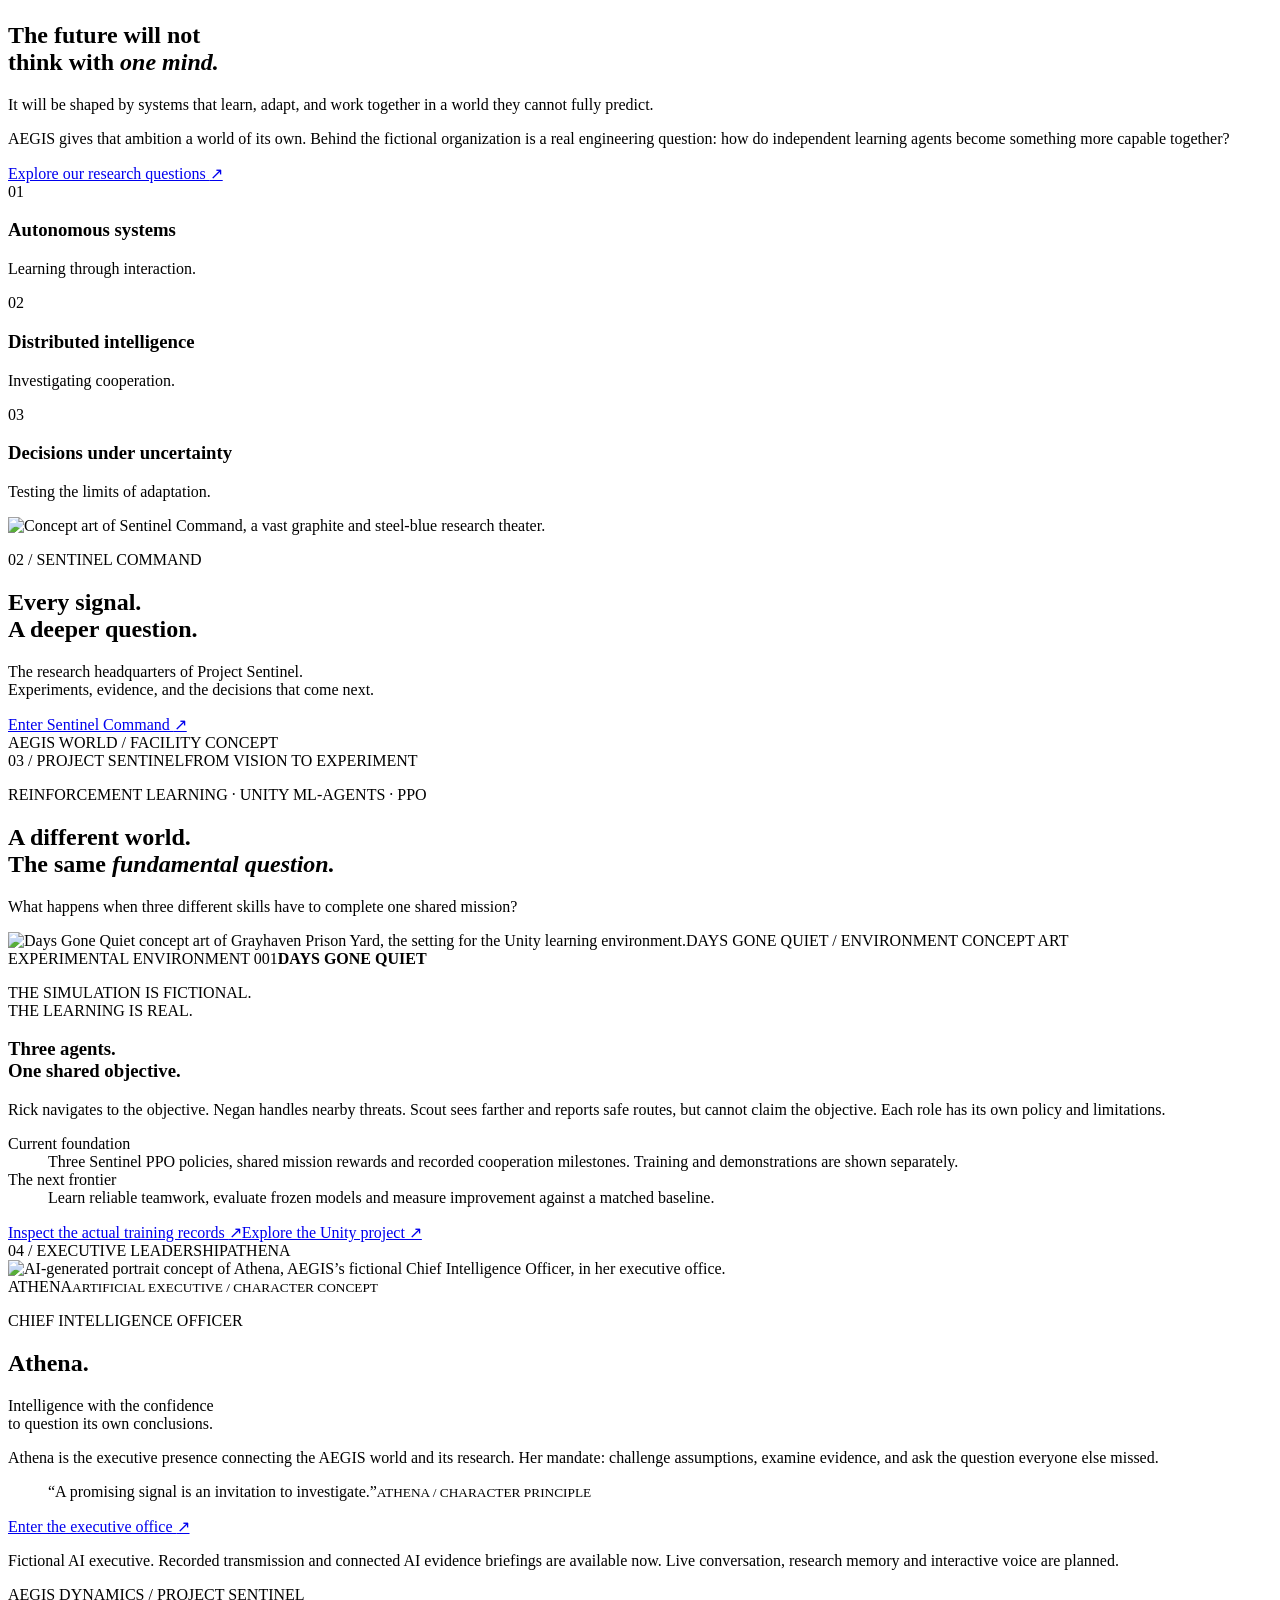
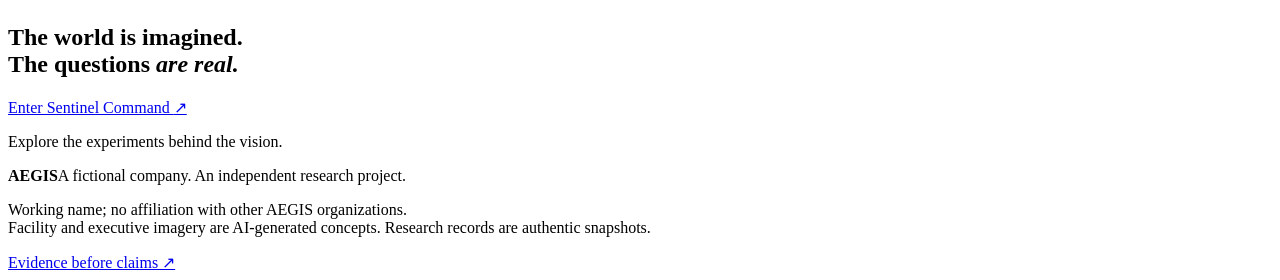
==== commit a4045b15: "Connect three-agent Sentinel evidence and local Athena briefings" ====
--- a/public/index.html
+++ b/public/index.html
@@ -20,11 +20,11 @@
 </section>
 <section class="mission section-shell" id="program"><div class="section-label eyebrow"><span>01 / OUR MISSION</span><span>THE AEGIS INITIATIVE</span></div><div class="mission-layout"><h2>The future will not<br>think with <em>one mind.</em></h2><div><p>It will be shaped by systems that learn, adapt, and work together in a world they cannot fully predict.</p><p class="muted">AEGIS gives that ambition a world of its own. Behind the fictional organization is a real engineering question: how do independent learning agents become something more capable together?</p><a class="text-link" href="#hypotheses">Explore our research questions <span>↗</span></a></div></div><div class="mission-areas"><div><span>01</span><h3>Autonomous systems</h3><p>Learning through interaction.</p></div><div><span>02</span><h3>Distributed intelligence</h3><p>Investigating cooperation.</p></div><div><span>03</span><h3>Decisions under uncertainty</h3><p>Testing the limits of adaptation.</p></div></div></section>
 <section class="command-feature"><div class="command-feature-image"><img src="/assets/sentinel-command.jpg" alt="Concept art of Sentinel Command, a vast graphite and steel-blue research theater." loading="lazy"><div class="feature-shade"></div><div class="command-feature-copy"><p class="eyebrow">02 / SENTINEL COMMAND</p><h2>Every signal.<br>A deeper question.</h2><p>The research headquarters of Project Sentinel.<br>Experiments, evidence, and the decisions that come next.</p><a class="button glass" href="#command">Enter Sentinel Command <span>↗</span></a></div><span class="image-caption">AEGIS WORLD / FACILITY CONCEPT</span></div></section>
-<section class="sentinel-section section-shell" id="environment"><div class="section-label eyebrow"><span>03 / PROJECT SENTINEL</span><span>FROM VISION TO EXPERIMENT</span></div><div class="sentinel-intro"><p class="eyebrow blue-label">REINFORCEMENT LEARNING · UNITY ML-AGENTS · PPO</p><h2>A different world.<br>The same <em>fundamental question.</em></h2><p>What happens when two very different minds have to survive the same environment?</p></div><div class="simulation-frame"><div class="simulation-art"><img src="/assets/days-gone-quiet-concept.jpg" alt="Days Gone Quiet concept art of Grayhaven Prison Yard, the setting for the Unity learning environment." loading="lazy"><span class="image-caption">DAYS GONE QUIET / ENVIRONMENT CONCEPT ART</span><div class="simulation-tag"><span class="eyebrow">EXPERIMENTAL ENVIRONMENT 001</span><strong>DAYS GONE QUIET</strong></div></div><div class="simulation-dossier"><p class="eyebrow">THE SIMULATION IS FICTIONAL.<br>THE LEARNING IS REAL.</p><h3>Two agents.<br>One unforgiving world.</h3><p>Rick learns to escape. Negan learns simulated combat. Unity supplies the world; reinforcement learning supplies the trial and error.</p><dl><div><dt>Current foundation</dt><dd>Two independent PPO policies. Saved models. Recorded training signals.</dd></div><div><dt>The next frontier</dt><dd>Controlled evaluation, cooperation, and transfer between environments.</dd></div></dl><a class="text-link" href="#runs">Inspect the actual training records <span>↗</span></a><a class="subtle-link" href="https://github.com/dane-anderson/days_gone_quiet" target="_blank" rel="noopener">Explore the Unity project ↗</a></div></div></section>
-<section class="athena-section section-shell" id="athena"><div class="section-label eyebrow"><span>04 / EXECUTIVE LEADERSHIP</span><span>ATHENA</span></div><div class="executive-layout"><div class="executive-portrait"><img src="/assets/athena-executive.jpg" alt="AI-generated portrait concept of Athena, AEGIS’s fictional Chief Intelligence Officer, in her executive office." loading="lazy"><div class="portrait-caption"><span>ATHENA</span><small>ARTIFICIAL EXECUTIVE / CHARACTER CONCEPT</small></div></div><div class="executive-copy"><p class="eyebrow blue-label">CHIEF INTELLIGENCE OFFICER</p><h2>Athena.</h2><p class="executive-intro">Intelligence with the confidence<br>to question its own conclusions.</p><p>Athena is the executive presence connecting the AEGIS world and its research. Her mandate: challenge assumptions, examine evidence, and ask the question everyone else missed.</p><blockquote>“A promising signal is an invitation to investigate.”<small>ATHENA / CHARACTER PRINCIPLE</small></blockquote><a class="button outline" href="#briefing">Enter the executive office <span>↗</span></a><p class="capability-note">Fictional AI executive. Recorded transmission and curated brief available now; live conversation, research memory, and interactive voice are planned.</p></div></div></section>
+<section class="sentinel-section section-shell" id="environment"><div class="section-label eyebrow"><span>03 / PROJECT SENTINEL</span><span>FROM VISION TO EXPERIMENT</span></div><div class="sentinel-intro"><p class="eyebrow blue-label">REINFORCEMENT LEARNING · UNITY ML-AGENTS · PPO</p><h2>A different world.<br>The same <em>fundamental question.</em></h2><p>What happens when three different skills have to complete one shared mission?</p></div><div class="simulation-frame"><div class="simulation-art"><img src="/assets/days-gone-quiet-concept.jpg" alt="Days Gone Quiet concept art of Grayhaven Prison Yard, the setting for the Unity learning environment." loading="lazy"><span class="image-caption">DAYS GONE QUIET / ENVIRONMENT CONCEPT ART</span><div class="simulation-tag"><span class="eyebrow">EXPERIMENTAL ENVIRONMENT 001</span><strong>DAYS GONE QUIET</strong></div></div><div class="simulation-dossier"><p class="eyebrow">THE SIMULATION IS FICTIONAL.<br>THE LEARNING IS REAL.</p><h3>Three agents.<br>One shared objective.</h3><p>Rick navigates to the objective. Negan handles nearby threats. Scout sees farther and reports safe routes, but cannot claim the objective. Each role has its own policy and limitations.</p><dl><div><dt>Current foundation</dt><dd>Three Sentinel PPO policies, shared mission rewards and recorded cooperation milestones. Training and demonstrations are shown separately.</dd></div><div><dt>The next frontier</dt><dd>Learn reliable teamwork, evaluate frozen models and measure improvement against a matched baseline.</dd></div></dl><a class="text-link" href="#runs">Inspect the actual training records <span>↗</span></a><a class="subtle-link" href="https://github.com/dane-anderson/days_gone_quiet" target="_blank" rel="noopener">Explore the Unity project ↗</a></div></div></section>
+<section class="athena-section section-shell" id="athena"><div class="section-label eyebrow"><span>04 / EXECUTIVE LEADERSHIP</span><span>ATHENA</span></div><div class="executive-layout"><div class="executive-portrait"><img src="/assets/athena-executive.jpg" alt="AI-generated portrait concept of Athena, AEGIS’s fictional Chief Intelligence Officer, in her executive office." loading="lazy"><div class="portrait-caption"><span>ATHENA</span><small>ARTIFICIAL EXECUTIVE / CHARACTER CONCEPT</small></div></div><div class="executive-copy"><p class="eyebrow blue-label">CHIEF INTELLIGENCE OFFICER</p><h2>Athena.</h2><p class="executive-intro">Intelligence with the confidence<br>to question its own conclusions.</p><p>Athena is the executive presence connecting the AEGIS world and its research. Her mandate: challenge assumptions, examine evidence, and ask the question everyone else missed.</p><blockquote>“A promising signal is an invitation to investigate.”<small>ATHENA / CHARACTER PRINCIPLE</small></blockquote><a class="button outline" href="#briefing">Enter the executive office <span>↗</span></a><p class="capability-note">Fictional AI executive. Recorded transmission and connected AI evidence briefings are available now. Live conversation, research memory and interactive voice are planned.</p></div></div></section>
 <section class="closing-cinema section-shell"><p class="eyebrow">AEGIS DYNAMICS / PROJECT SENTINEL</p><h2>The world is imagined.<br>The questions <em>are real.</em></h2><a class="button primary" href="#command">Enter Sentinel Command <span>↗</span></a><p>Explore the experiments behind the vision.</p></section>
 </div>
-<div id="command-site" hidden><div class="command-shell"><aside class="sidebar"><a class="command-brand" href="#command"><span class="crosshair">⌖</span> SENTINEL<small>RESEARCH COMMAND</small></a><p class="eyebrow muted">WORKSPACE</p><nav aria-label="Command sections"><a href="#command" data-section="command">◫ <span>Overview</span><small>01</small></a><a href="#runs" data-section="runs">∿ <span>Training records</span><small>03</small></a><a href="#hypotheses" data-section="hypotheses">◇ <span>Hypotheses</span><small>02</small></a><a href="#roadmap" data-section="roadmap">↗ <span>Roadmap</span></a><a href="#briefing" data-section="briefing">Λ <span>Athena’s office</span></a></nav><div class="sidebar-bottom"><span class="badge neutral">PUBLIC RESEARCH PREVIEW</span><p>Curated snapshot.<br>Private workspace and live sync are planned.</p><a href="#home">← Back to AEGIS</a></div></aside><div class="command-main"><div class="command-top eyebrow"><span>AEGIS / PROJECT SENTINEL</span><span><i class="dot amber"></i> SNAPSHOT · LIVE FEED DISCONNECTED</span></div><section class="office-transmission" id="office-transmission" aria-labelledby="office-title" hidden>
+<div id="command-site" hidden><div class="command-shell"><aside class="sidebar"><a class="command-brand" href="#command"><span class="crosshair">⌖</span> SENTINEL<small>RESEARCH COMMAND</small></a><p class="eyebrow muted">WORKSPACE</p><nav aria-label="Command sections"><a href="#command" data-section="command">◫ <span>Overview</span><small>01</small></a><a href="#runs" data-section="runs">∿ <span>Training records</span><small>↻</small></a><a href="#hypotheses" data-section="hypotheses">◇ <span>Hypotheses</span><small>02</small></a><a href="#roadmap" data-section="roadmap">↗ <span>Roadmap</span></a><a href="#briefing" data-section="briefing">Λ <span>Athena’s office</span></a></nav><div class="sidebar-bottom"><span class="badge neutral">PUBLIC RESEARCH PREVIEW</span><p>Connected snapshots.<br>Training, demonstration and evaluation kept separate.</p><a href="#home">← Back to AEGIS</a></div></aside><div class="command-main"><div class="command-top eyebrow"><span>AEGIS / PROJECT SENTINEL</span><span id="connection-status">CONNECTING TO LATEST SNAPSHOT…</span></div><section class="office-transmission" id="office-transmission" aria-labelledby="office-title" hidden>
   <div class="transmission-screen">
     <video id="athena-video" controls playsinline preload="none" poster="/assets/athena-executive.jpg" aria-label="Athena's fictional mission announcement" aria-describedby="transmission-note">
       <source src="/assets/athena-transmission.mp4" type="video/mp4">
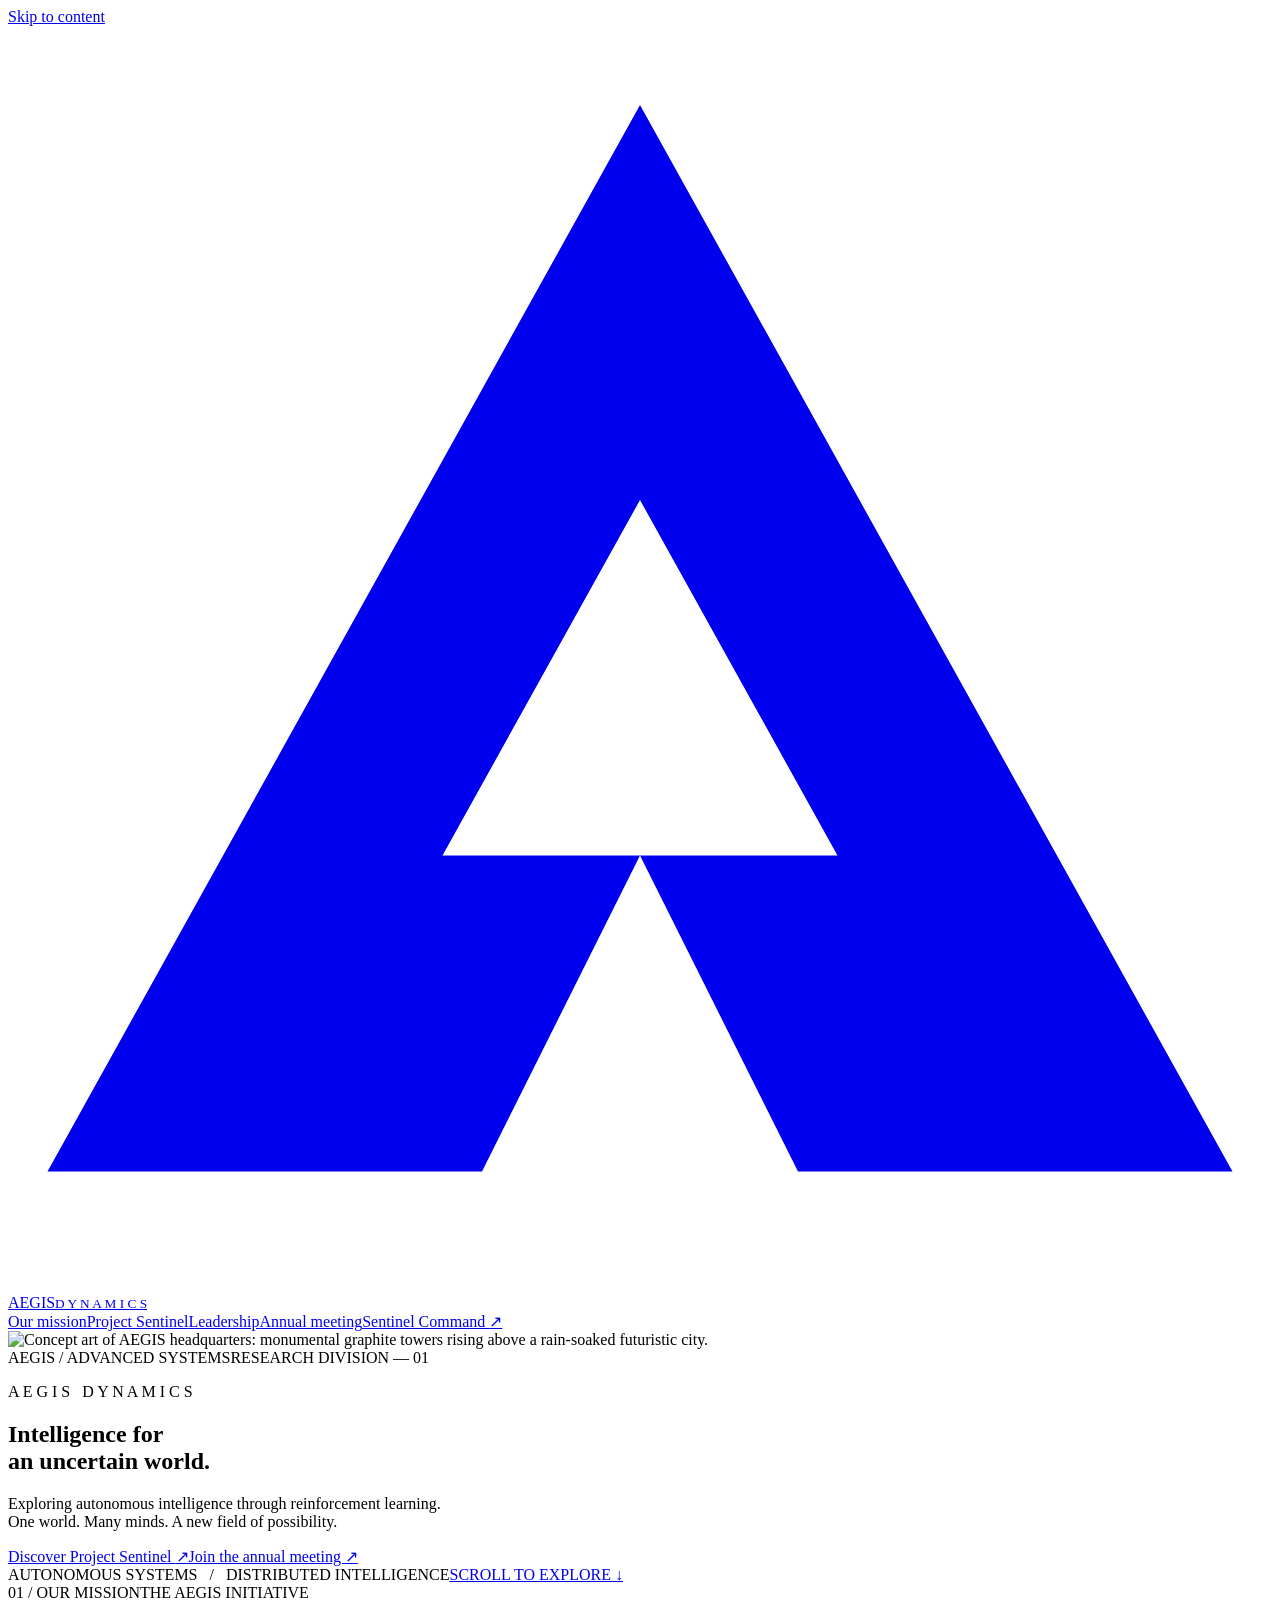
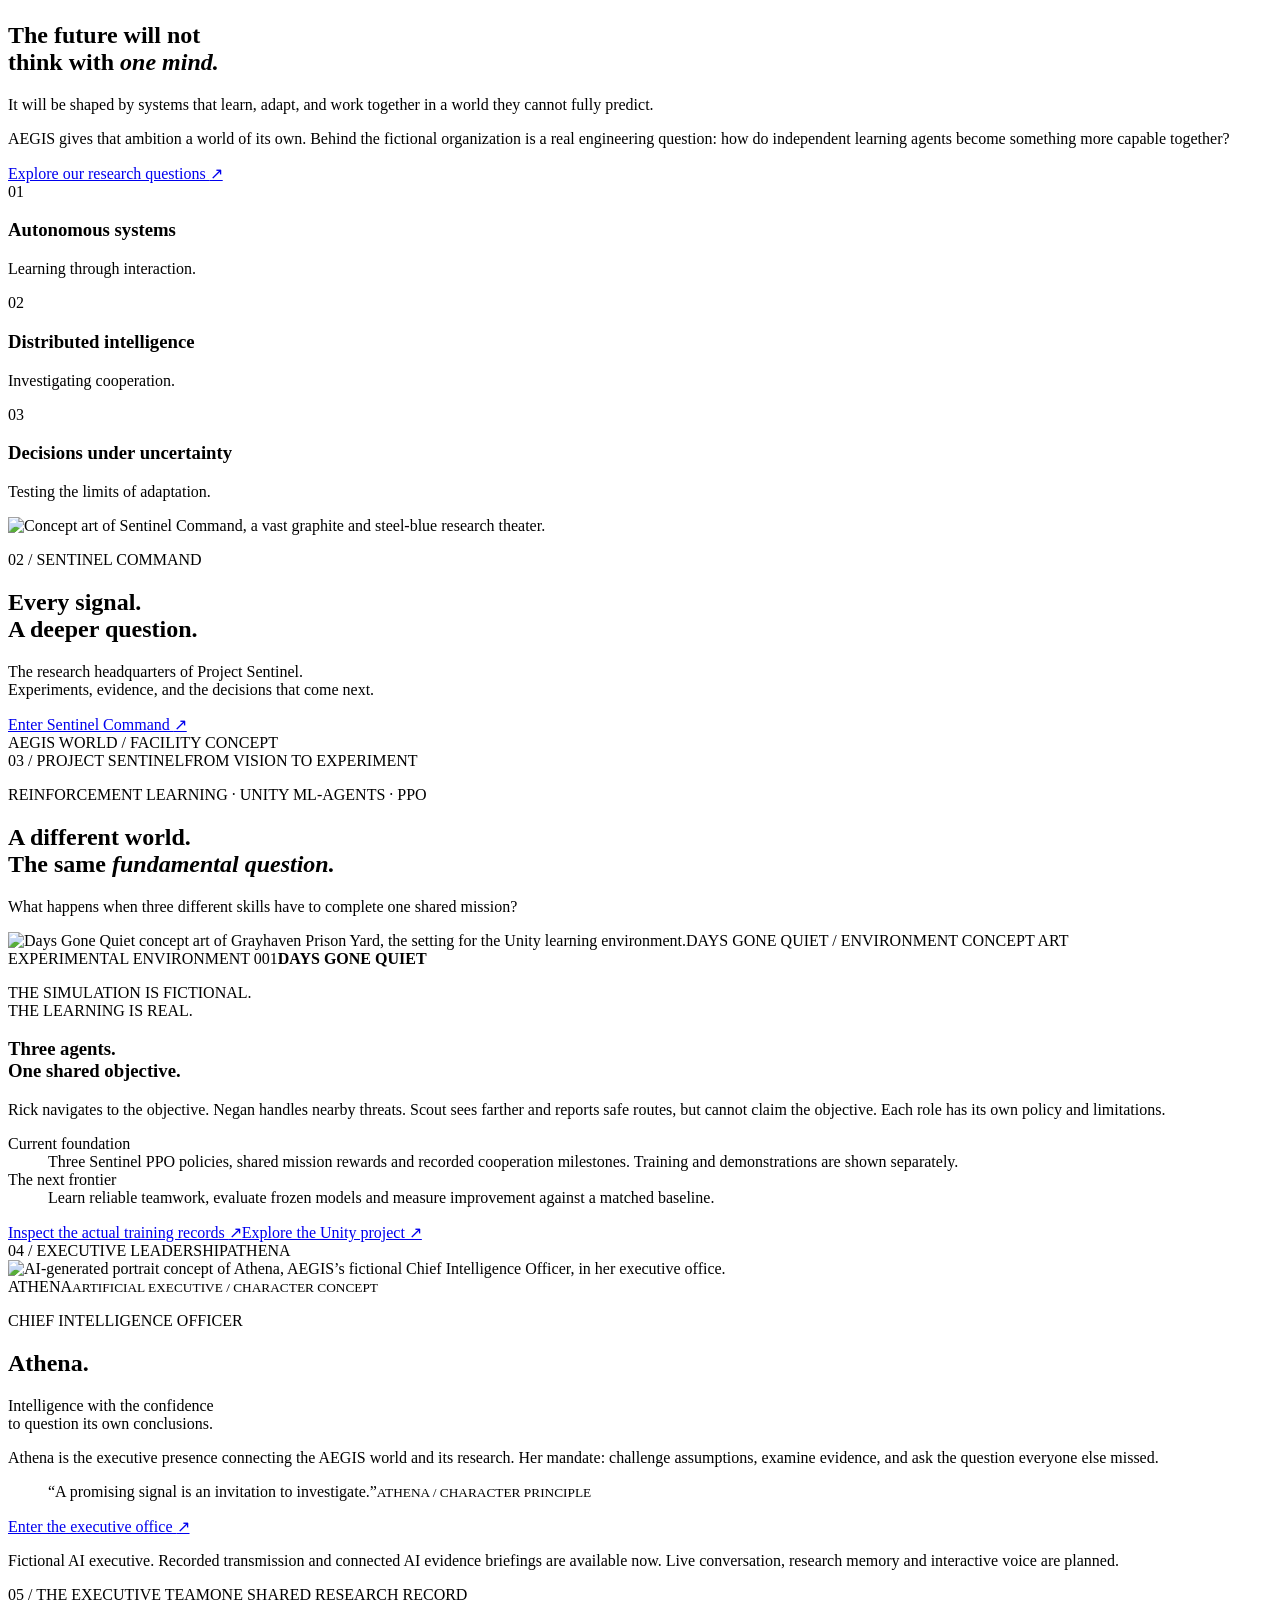
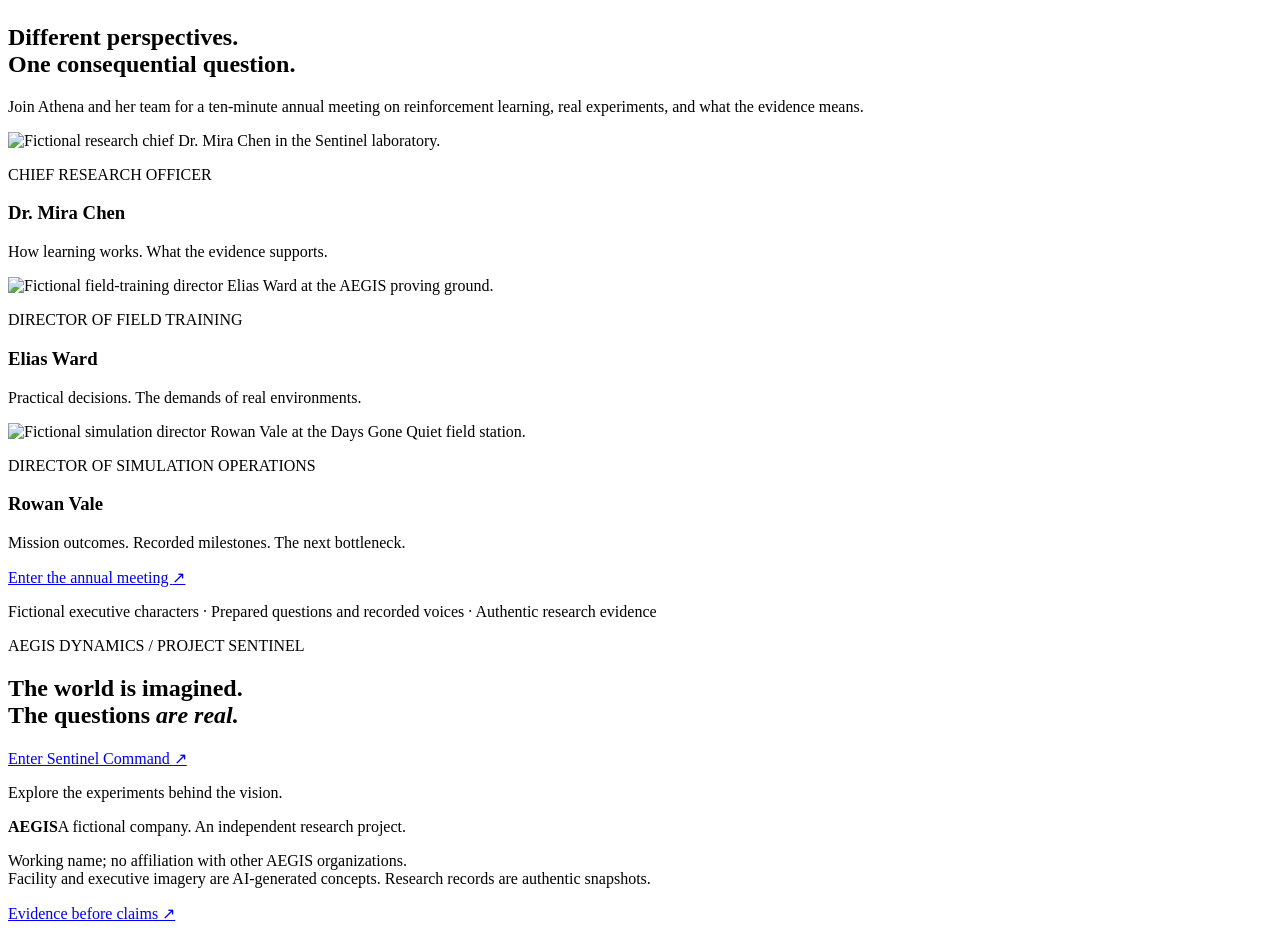
==== commit 1a3bf6f2: "Build Athena annual meeting with approved executive voices and research evidence" ====
--- a/public/index.html
+++ b/public/index.html
@@ -9,20 +9,20 @@
 </head>
 <body class="public-view">
 <a class="skip" href="#main">Skip to content</a>
-<header class="site-header"><a class="wordmark" href="#home" aria-label="AEGIS home"><svg viewBox="0 0 32 32" aria-hidden="true"><path d="M16 2 31 29H20l-4-8-4 8H1L16 2Zm0 10-5 9h10Z" fill="currentColor"/></svg><span>AEGIS<small>D Y N A M I C S</small></span></a><nav aria-label="Main navigation"><a class="nav-public" href="#program">Our mission</a><a class="nav-public" href="#environment">Project Sentinel</a><a class="nav-public" href="#athena">Leadership</a><a class="nav-command" href="#command">Sentinel Command <span>↗</span></a></nav></header>
+<header class="site-header"><a class="wordmark" href="#home" aria-label="AEGIS home"><svg viewBox="0 0 32 32" aria-hidden="true"><path d="M16 2 31 29H20l-4-8-4 8H1L16 2Zm0 10-5 9h10Z" fill="currentColor"/></svg><span>AEGIS<small>D Y N A M I C S</small></span></a><nav aria-label="Main navigation"><a class="nav-public" href="#program">Our mission</a><a class="nav-public" href="#environment">Project Sentinel</a><a class="nav-public" href="#athena">Leadership</a><a class="nav-public" href="/meeting/">Annual meeting</a><a class="nav-command" href="#command">Sentinel Command <span>↗</span></a></nav></header>
 <main id="main">
 <div id="public-site">
 <section class="cinema-hero" id="home">
 <img class="hero-scene" src="/assets/aegis-headquarters.jpg" alt="Concept art of AEGIS headquarters: monumental graphite towers rising above a rain-soaked futuristic city." fetchpriority="high">
 <div class="hero-shade"></div><div class="hero-ruler" aria-hidden="true"><span>AEGIS / ADVANCED SYSTEMS</span><span>RESEARCH DIVISION — 01</span></div>
-<div class="cinema-hero-copy"><p class="eyebrow">A E G I S &nbsp; D Y N A M I C S</p><h1>Intelligence for<br>an uncertain world.</h1><p>Exploring autonomous intelligence through reinforcement learning.<br>One world. Many minds. A new field of possibility.</p><div class="hero-actions"><a class="button primary" href="#environment">Discover Project Sentinel <span>↗</span></a><a class="text-link" href="#program">Inside AEGIS <span>↓</span></a></div></div>
+<div class="cinema-hero-copy"><p class="eyebrow">A E G I S &nbsp; D Y N A M I C S</p><h1>Intelligence for<br>an uncertain world.</h1><p>Exploring autonomous intelligence through reinforcement learning.<br>One world. Many minds. A new field of possibility.</p><div class="hero-actions"><a class="button primary" href="#environment">Discover Project Sentinel <span>↗</span></a><a class="text-link" href="/meeting/">Join the annual meeting <span>↗</span></a></div></div>
 <div class="hero-bottom"><span class="eyebrow">AUTONOMOUS SYSTEMS &nbsp; / &nbsp; DISTRIBUTED INTELLIGENCE</span><a href="#program" aria-label="Scroll to our mission">SCROLL TO EXPLORE <span>↓</span></a></div>
 </section>
 <section class="mission section-shell" id="program"><div class="section-label eyebrow"><span>01 / OUR MISSION</span><span>THE AEGIS INITIATIVE</span></div><div class="mission-layout"><h2>The future will not<br>think with <em>one mind.</em></h2><div><p>It will be shaped by systems that learn, adapt, and work together in a world they cannot fully predict.</p><p class="muted">AEGIS gives that ambition a world of its own. Behind the fictional organization is a real engineering question: how do independent learning agents become something more capable together?</p><a class="text-link" href="#hypotheses">Explore our research questions <span>↗</span></a></div></div><div class="mission-areas"><div><span>01</span><h3>Autonomous systems</h3><p>Learning through interaction.</p></div><div><span>02</span><h3>Distributed intelligence</h3><p>Investigating cooperation.</p></div><div><span>03</span><h3>Decisions under uncertainty</h3><p>Testing the limits of adaptation.</p></div></div></section>
 <section class="command-feature"><div class="command-feature-image"><img src="/assets/sentinel-command.jpg" alt="Concept art of Sentinel Command, a vast graphite and steel-blue research theater." loading="lazy"><div class="feature-shade"></div><div class="command-feature-copy"><p class="eyebrow">02 / SENTINEL COMMAND</p><h2>Every signal.<br>A deeper question.</h2><p>The research headquarters of Project Sentinel.<br>Experiments, evidence, and the decisions that come next.</p><a class="button glass" href="#command">Enter Sentinel Command <span>↗</span></a></div><span class="image-caption">AEGIS WORLD / FACILITY CONCEPT</span></div></section>
 <section class="sentinel-section section-shell" id="environment"><div class="section-label eyebrow"><span>03 / PROJECT SENTINEL</span><span>FROM VISION TO EXPERIMENT</span></div><div class="sentinel-intro"><p class="eyebrow blue-label">REINFORCEMENT LEARNING · UNITY ML-AGENTS · PPO</p><h2>A different world.<br>The same <em>fundamental question.</em></h2><p>What happens when three different skills have to complete one shared mission?</p></div><div class="simulation-frame"><div class="simulation-art"><img src="/assets/days-gone-quiet-concept.jpg" alt="Days Gone Quiet concept art of Grayhaven Prison Yard, the setting for the Unity learning environment." loading="lazy"><span class="image-caption">DAYS GONE QUIET / ENVIRONMENT CONCEPT ART</span><div class="simulation-tag"><span class="eyebrow">EXPERIMENTAL ENVIRONMENT 001</span><strong>DAYS GONE QUIET</strong></div></div><div class="simulation-dossier"><p class="eyebrow">THE SIMULATION IS FICTIONAL.<br>THE LEARNING IS REAL.</p><h3>Three agents.<br>One shared objective.</h3><p>Rick navigates to the objective. Negan handles nearby threats. Scout sees farther and reports safe routes, but cannot claim the objective. Each role has its own policy and limitations.</p><dl><div><dt>Current foundation</dt><dd>Three Sentinel PPO policies, shared mission rewards and recorded cooperation milestones. Training and demonstrations are shown separately.</dd></div><div><dt>The next frontier</dt><dd>Learn reliable teamwork, evaluate frozen models and measure improvement against a matched baseline.</dd></div></dl><a class="text-link" href="#runs">Inspect the actual training records <span>↗</span></a><a class="subtle-link" href="https://github.com/dane-anderson/days_gone_quiet" target="_blank" rel="noopener">Explore the Unity project ↗</a></div></div></section>
 <section class="athena-section section-shell" id="athena"><div class="section-label eyebrow"><span>04 / EXECUTIVE LEADERSHIP</span><span>ATHENA</span></div><div class="executive-layout"><div class="executive-portrait"><img src="/assets/athena-executive.jpg" alt="AI-generated portrait concept of Athena, AEGIS’s fictional Chief Intelligence Officer, in her executive office." loading="lazy"><div class="portrait-caption"><span>ATHENA</span><small>ARTIFICIAL EXECUTIVE / CHARACTER CONCEPT</small></div></div><div class="executive-copy"><p class="eyebrow blue-label">CHIEF INTELLIGENCE OFFICER</p><h2>Athena.</h2><p class="executive-intro">Intelligence with the confidence<br>to question its own conclusions.</p><p>Athena is the executive presence connecting the AEGIS world and its research. Her mandate: challenge assumptions, examine evidence, and ask the question everyone else missed.</p><blockquote>“A promising signal is an invitation to investigate.”<small>ATHENA / CHARACTER PRINCIPLE</small></blockquote><a class="button outline" href="#briefing">Enter the executive office <span>↗</span></a><p class="capability-note">Fictional AI executive. Recorded transmission and connected AI evidence briefings are available now. Live conversation, research memory and interactive voice are planned.</p></div></div></section>
-<section class="closing-cinema section-shell"><p class="eyebrow">AEGIS DYNAMICS / PROJECT SENTINEL</p><h2>The world is imagined.<br>The questions <em>are real.</em></h2><a class="button primary" href="#command">Enter Sentinel Command <span>↗</span></a><p>Explore the experiments behind the vision.</p></section>
+<section class="leadership-team section-shell"><div class="section-label eyebrow"><span>05 / THE EXECUTIVE TEAM</span><span>ONE SHARED RESEARCH RECORD</span></div><div class="team-intro"><h2>Different perspectives.<br>One consequential question.</h2><p>Join Athena and her team for a ten-minute annual meeting on reinforcement learning, real experiments, and what the evidence means.</p></div><div class="team-portraits"><article><img src="/meeting/assets/mira-chen.png" alt="Fictional research chief Dr. Mira Chen in the Sentinel laboratory." loading="lazy"><p class="eyebrow">CHIEF RESEARCH OFFICER</p><h3>Dr. Mira Chen</h3><p>How learning works. What the evidence supports.</p></article><article><img src="/meeting/assets/elias-ward.png" alt="Fictional field-training director Elias Ward at the AEGIS proving ground." loading="lazy"><p class="eyebrow">DIRECTOR OF FIELD TRAINING</p><h3>Elias Ward</h3><p>Practical decisions. The demands of real environments.</p></article><article><img src="/meeting/assets/rowan-vale.png" alt="Fictional simulation director Rowan Vale at the Days Gone Quiet field station." loading="lazy"><p class="eyebrow">DIRECTOR OF SIMULATION OPERATIONS</p><h3>Rowan Vale</h3><p>Mission outcomes. Recorded milestones. The next bottleneck.</p></article></div><a class="button primary" href="/meeting/">Enter the annual meeting <span>↗</span></a><p class="team-note">Fictional executive characters · Prepared questions and recorded voices · Authentic research evidence</p></section><section class="closing-cinema section-shell"><p class="eyebrow">AEGIS DYNAMICS / PROJECT SENTINEL</p><h2>The world is imagined.<br>The questions <em>are real.</em></h2><a class="button primary" href="#command">Enter Sentinel Command <span>↗</span></a><p>Explore the experiments behind the vision.</p></section>
 </div>
 <div id="command-site" hidden><div class="command-shell"><aside class="sidebar"><a class="command-brand" href="#command"><span class="crosshair">⌖</span> SENTINEL<small>RESEARCH COMMAND</small></a><p class="eyebrow muted">WORKSPACE</p><nav aria-label="Command sections"><a href="#command" data-section="command">◫ <span>Overview</span><small>01</small></a><a href="#runs" data-section="runs">∿ <span>Training records</span><small>↻</small></a><a href="#hypotheses" data-section="hypotheses">◇ <span>Hypotheses</span><small>02</small></a><a href="#roadmap" data-section="roadmap">↗ <span>Roadmap</span></a><a href="#briefing" data-section="briefing">Λ <span>Athena’s office</span></a></nav><div class="sidebar-bottom"><span class="badge neutral">PUBLIC RESEARCH PREVIEW</span><p>Connected snapshots.<br>Training, demonstration and evaluation kept separate.</p><a href="#home">← Back to AEGIS</a></div></aside><div class="command-main"><div class="command-top eyebrow"><span>AEGIS / PROJECT SENTINEL</span><span id="connection-status">CONNECTING TO LATEST SNAPSHOT…</span></div><section class="office-transmission" id="office-transmission" aria-labelledby="office-title" hidden>
   <div class="transmission-screen">
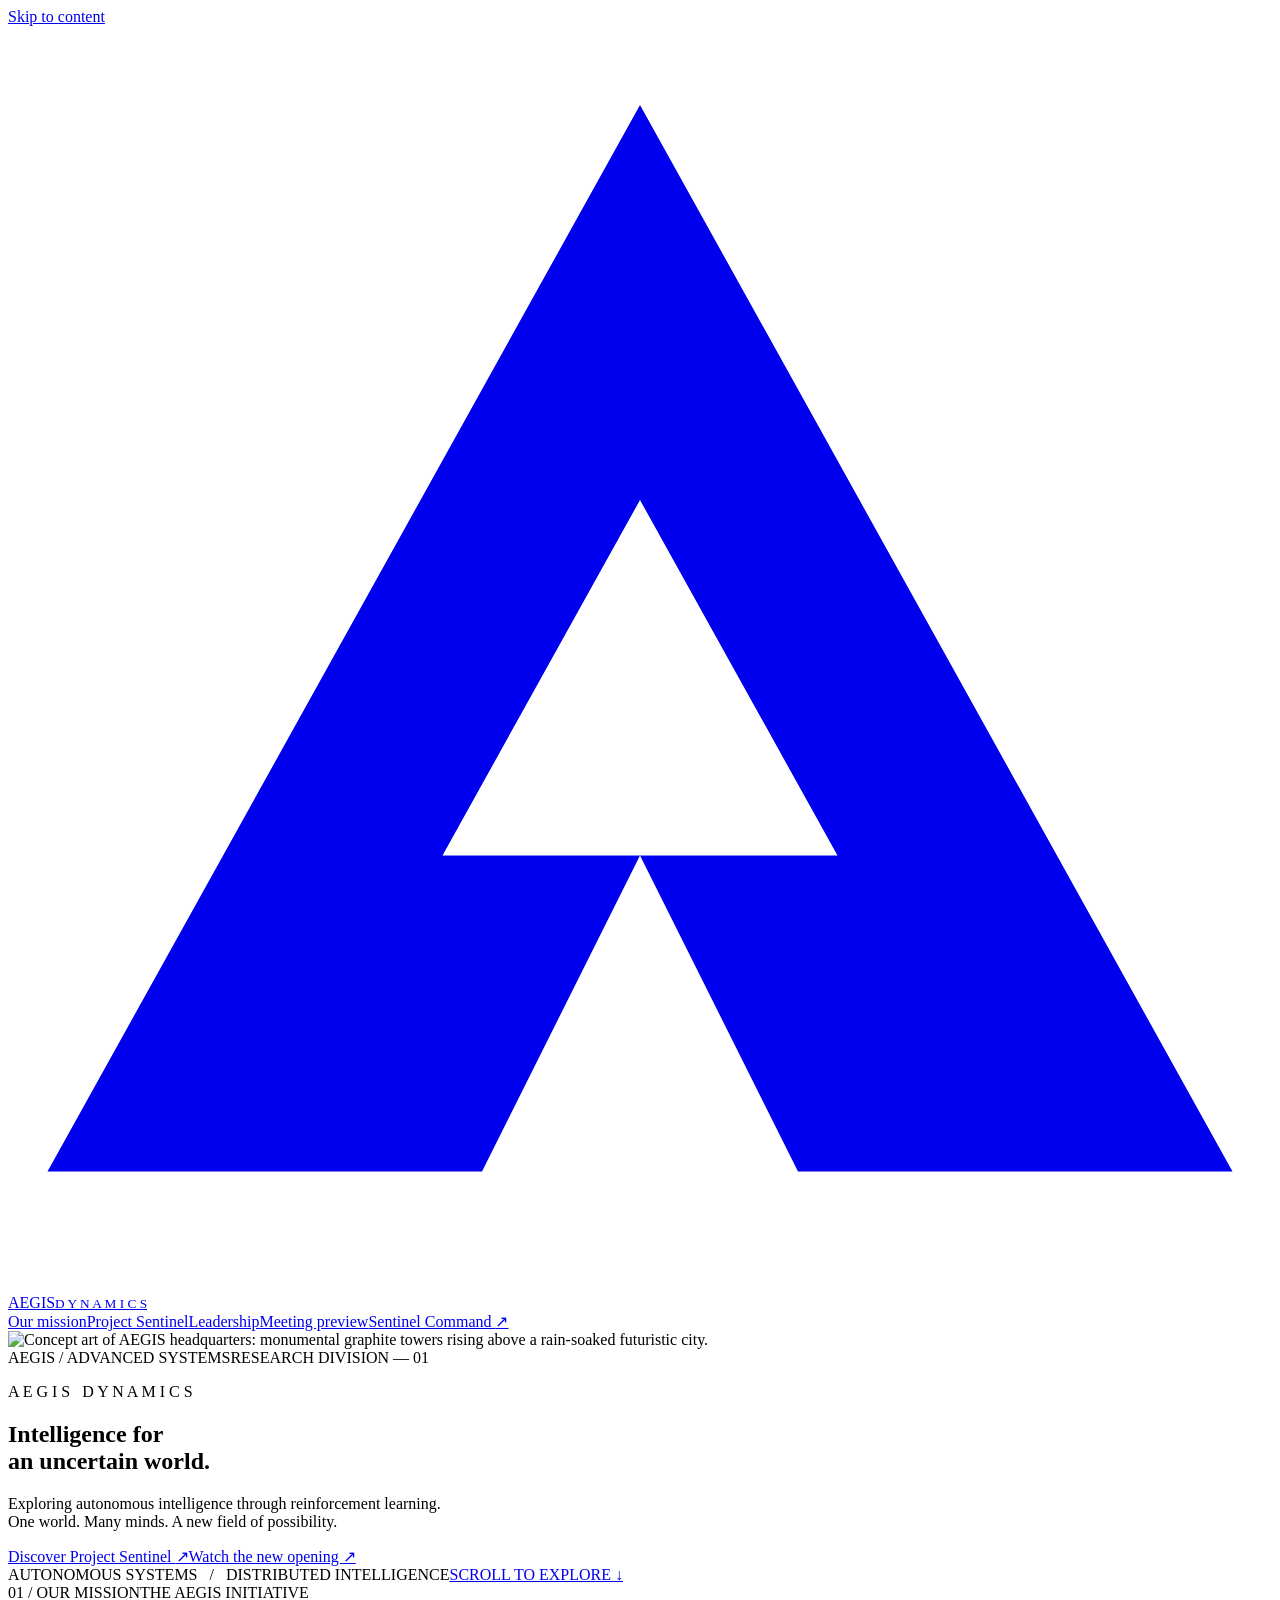
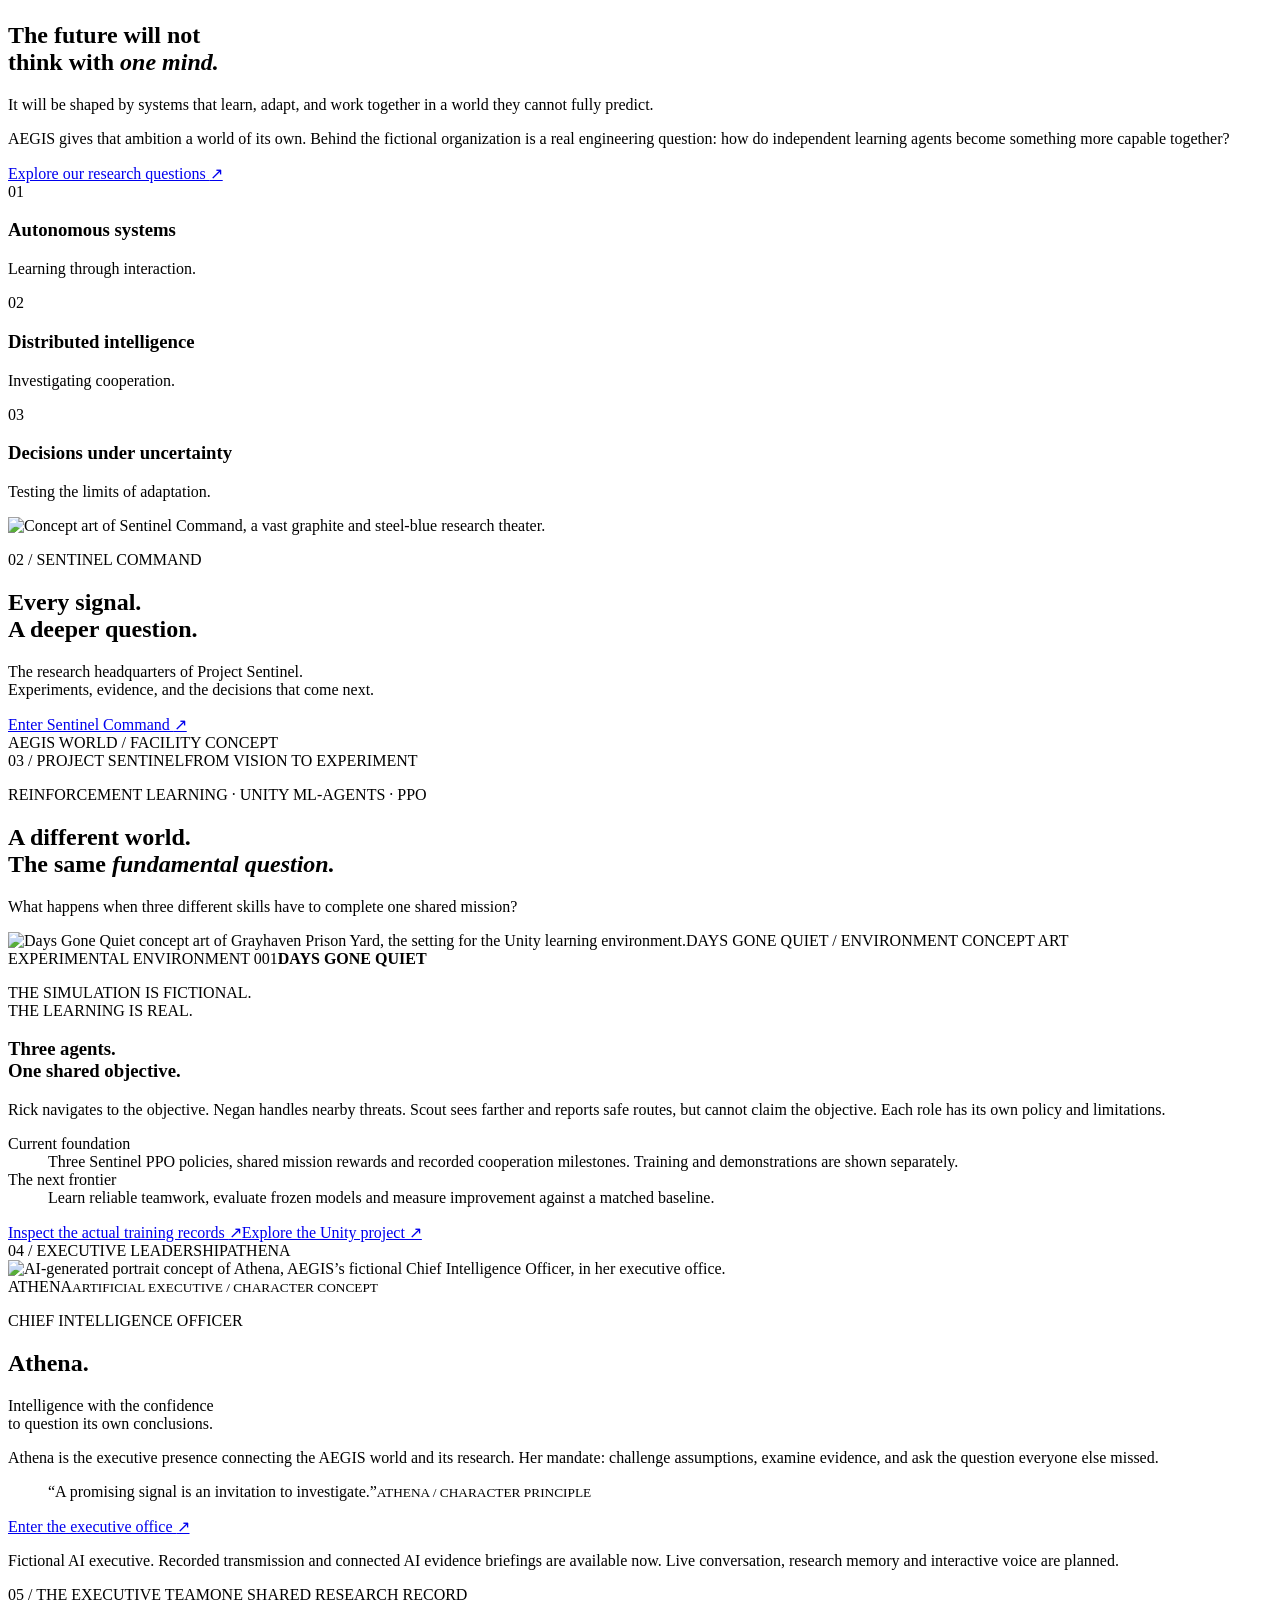
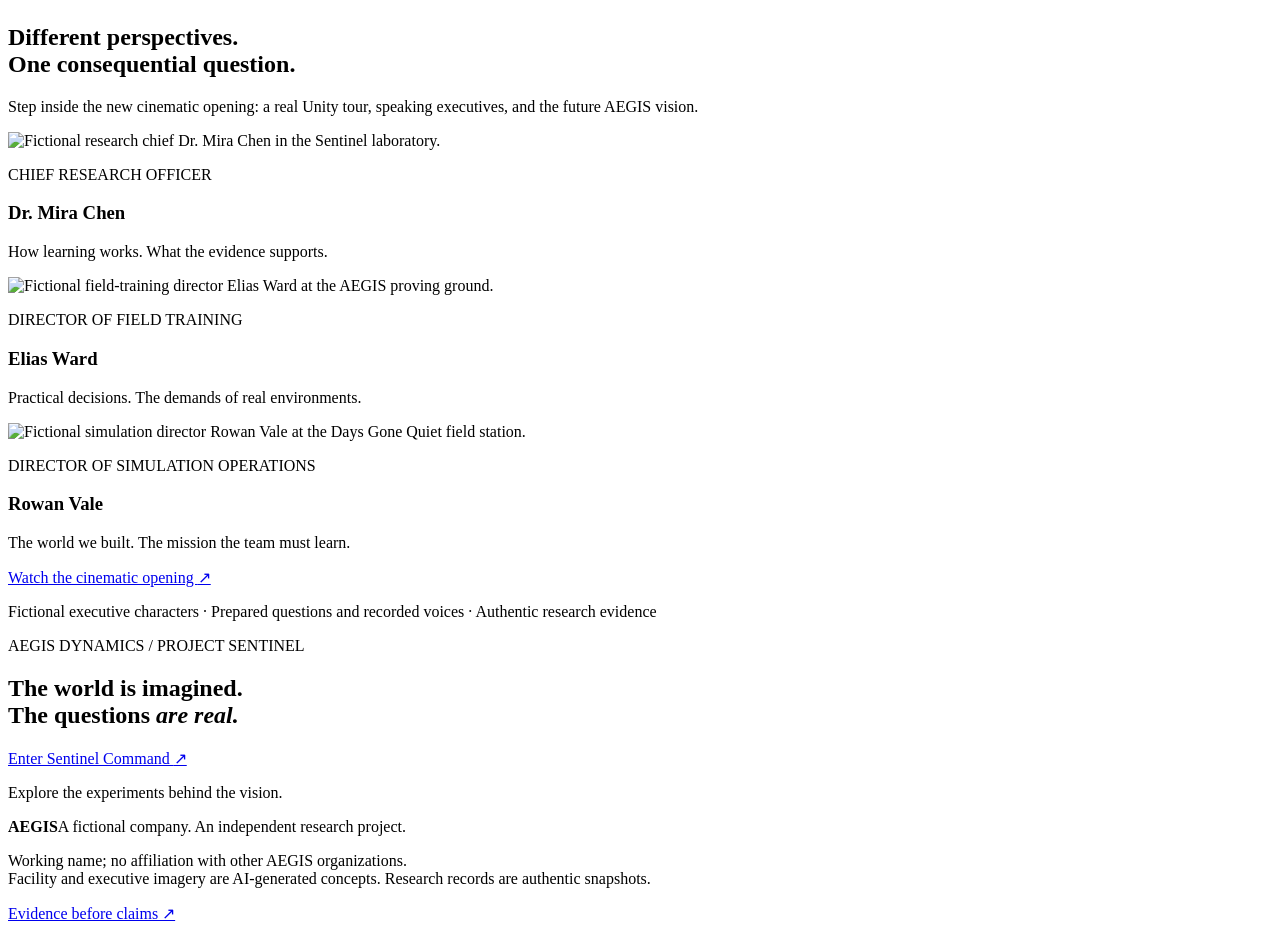
==== commit 9217bf22: "Add cinematic Unity opening with younger Rowan and energetic pacing" ====
--- a/public/index.html
+++ b/public/index.html
@@ -9,20 +9,20 @@
 </head>
 <body class="public-view">
 <a class="skip" href="#main">Skip to content</a>
-<header class="site-header"><a class="wordmark" href="#home" aria-label="AEGIS home"><svg viewBox="0 0 32 32" aria-hidden="true"><path d="M16 2 31 29H20l-4-8-4 8H1L16 2Zm0 10-5 9h10Z" fill="currentColor"/></svg><span>AEGIS<small>D Y N A M I C S</small></span></a><nav aria-label="Main navigation"><a class="nav-public" href="#program">Our mission</a><a class="nav-public" href="#environment">Project Sentinel</a><a class="nav-public" href="#athena">Leadership</a><a class="nav-public" href="/meeting/">Annual meeting</a><a class="nav-command" href="#command">Sentinel Command <span>↗</span></a></nav></header>
+<header class="site-header"><a class="wordmark" href="#home" aria-label="AEGIS home"><svg viewBox="0 0 32 32" aria-hidden="true"><path d="M16 2 31 29H20l-4-8-4 8H1L16 2Zm0 10-5 9h10Z" fill="currentColor"/></svg><span>AEGIS<small>D Y N A M I C S</small></span></a><nav aria-label="Main navigation"><a class="nav-public" href="#program">Our mission</a><a class="nav-public" href="#environment">Project Sentinel</a><a class="nav-public" href="#athena">Leadership</a><a class="nav-public" href="/meeting/cinematic/">Meeting preview</a><a class="nav-command" href="#command">Sentinel Command <span>↗</span></a></nav></header>
 <main id="main">
 <div id="public-site">
 <section class="cinema-hero" id="home">
 <img class="hero-scene" src="/assets/aegis-headquarters.jpg" alt="Concept art of AEGIS headquarters: monumental graphite towers rising above a rain-soaked futuristic city." fetchpriority="high">
 <div class="hero-shade"></div><div class="hero-ruler" aria-hidden="true"><span>AEGIS / ADVANCED SYSTEMS</span><span>RESEARCH DIVISION — 01</span></div>
-<div class="cinema-hero-copy"><p class="eyebrow">A E G I S &nbsp; D Y N A M I C S</p><h1>Intelligence for<br>an uncertain world.</h1><p>Exploring autonomous intelligence through reinforcement learning.<br>One world. Many minds. A new field of possibility.</p><div class="hero-actions"><a class="button primary" href="#environment">Discover Project Sentinel <span>↗</span></a><a class="text-link" href="/meeting/">Join the annual meeting <span>↗</span></a></div></div>
+<div class="cinema-hero-copy"><p class="eyebrow">A E G I S &nbsp; D Y N A M I C S</p><h1>Intelligence for<br>an uncertain world.</h1><p>Exploring autonomous intelligence through reinforcement learning.<br>One world. Many minds. A new field of possibility.</p><div class="hero-actions"><a class="button primary" href="#environment">Discover Project Sentinel <span>↗</span></a><a class="text-link" href="/meeting/cinematic/">Watch the new opening <span>↗</span></a></div></div>
 <div class="hero-bottom"><span class="eyebrow">AUTONOMOUS SYSTEMS &nbsp; / &nbsp; DISTRIBUTED INTELLIGENCE</span><a href="#program" aria-label="Scroll to our mission">SCROLL TO EXPLORE <span>↓</span></a></div>
 </section>
 <section class="mission section-shell" id="program"><div class="section-label eyebrow"><span>01 / OUR MISSION</span><span>THE AEGIS INITIATIVE</span></div><div class="mission-layout"><h2>The future will not<br>think with <em>one mind.</em></h2><div><p>It will be shaped by systems that learn, adapt, and work together in a world they cannot fully predict.</p><p class="muted">AEGIS gives that ambition a world of its own. Behind the fictional organization is a real engineering question: how do independent learning agents become something more capable together?</p><a class="text-link" href="#hypotheses">Explore our research questions <span>↗</span></a></div></div><div class="mission-areas"><div><span>01</span><h3>Autonomous systems</h3><p>Learning through interaction.</p></div><div><span>02</span><h3>Distributed intelligence</h3><p>Investigating cooperation.</p></div><div><span>03</span><h3>Decisions under uncertainty</h3><p>Testing the limits of adaptation.</p></div></div></section>
 <section class="command-feature"><div class="command-feature-image"><img src="/assets/sentinel-command.jpg" alt="Concept art of Sentinel Command, a vast graphite and steel-blue research theater." loading="lazy"><div class="feature-shade"></div><div class="command-feature-copy"><p class="eyebrow">02 / SENTINEL COMMAND</p><h2>Every signal.<br>A deeper question.</h2><p>The research headquarters of Project Sentinel.<br>Experiments, evidence, and the decisions that come next.</p><a class="button glass" href="#command">Enter Sentinel Command <span>↗</span></a></div><span class="image-caption">AEGIS WORLD / FACILITY CONCEPT</span></div></section>
 <section class="sentinel-section section-shell" id="environment"><div class="section-label eyebrow"><span>03 / PROJECT SENTINEL</span><span>FROM VISION TO EXPERIMENT</span></div><div class="sentinel-intro"><p class="eyebrow blue-label">REINFORCEMENT LEARNING · UNITY ML-AGENTS · PPO</p><h2>A different world.<br>The same <em>fundamental question.</em></h2><p>What happens when three different skills have to complete one shared mission?</p></div><div class="simulation-frame"><div class="simulation-art"><img src="/assets/days-gone-quiet-concept.jpg" alt="Days Gone Quiet concept art of Grayhaven Prison Yard, the setting for the Unity learning environment." loading="lazy"><span class="image-caption">DAYS GONE QUIET / ENVIRONMENT CONCEPT ART</span><div class="simulation-tag"><span class="eyebrow">EXPERIMENTAL ENVIRONMENT 001</span><strong>DAYS GONE QUIET</strong></div></div><div class="simulation-dossier"><p class="eyebrow">THE SIMULATION IS FICTIONAL.<br>THE LEARNING IS REAL.</p><h3>Three agents.<br>One shared objective.</h3><p>Rick navigates to the objective. Negan handles nearby threats. Scout sees farther and reports safe routes, but cannot claim the objective. Each role has its own policy and limitations.</p><dl><div><dt>Current foundation</dt><dd>Three Sentinel PPO policies, shared mission rewards and recorded cooperation milestones. Training and demonstrations are shown separately.</dd></div><div><dt>The next frontier</dt><dd>Learn reliable teamwork, evaluate frozen models and measure improvement against a matched baseline.</dd></div></dl><a class="text-link" href="#runs">Inspect the actual training records <span>↗</span></a><a class="subtle-link" href="https://github.com/dane-anderson/days_gone_quiet" target="_blank" rel="noopener">Explore the Unity project ↗</a></div></div></section>
 <section class="athena-section section-shell" id="athena"><div class="section-label eyebrow"><span>04 / EXECUTIVE LEADERSHIP</span><span>ATHENA</span></div><div class="executive-layout"><div class="executive-portrait"><img src="/assets/athena-executive.jpg" alt="AI-generated portrait concept of Athena, AEGIS’s fictional Chief Intelligence Officer, in her executive office." loading="lazy"><div class="portrait-caption"><span>ATHENA</span><small>ARTIFICIAL EXECUTIVE / CHARACTER CONCEPT</small></div></div><div class="executive-copy"><p class="eyebrow blue-label">CHIEF INTELLIGENCE OFFICER</p><h2>Athena.</h2><p class="executive-intro">Intelligence with the confidence<br>to question its own conclusions.</p><p>Athena is the executive presence connecting the AEGIS world and its research. Her mandate: challenge assumptions, examine evidence, and ask the question everyone else missed.</p><blockquote>“A promising signal is an invitation to investigate.”<small>ATHENA / CHARACTER PRINCIPLE</small></blockquote><a class="button outline" href="#briefing">Enter the executive office <span>↗</span></a><p class="capability-note">Fictional AI executive. Recorded transmission and connected AI evidence briefings are available now. Live conversation, research memory and interactive voice are planned.</p></div></div></section>
-<section class="leadership-team section-shell"><div class="section-label eyebrow"><span>05 / THE EXECUTIVE TEAM</span><span>ONE SHARED RESEARCH RECORD</span></div><div class="team-intro"><h2>Different perspectives.<br>One consequential question.</h2><p>Join Athena and her team for a ten-minute annual meeting on reinforcement learning, real experiments, and what the evidence means.</p></div><div class="team-portraits"><article><img src="/meeting/assets/mira-chen.png" alt="Fictional research chief Dr. Mira Chen in the Sentinel laboratory." loading="lazy"><p class="eyebrow">CHIEF RESEARCH OFFICER</p><h3>Dr. Mira Chen</h3><p>How learning works. What the evidence supports.</p></article><article><img src="/meeting/assets/elias-ward.png" alt="Fictional field-training director Elias Ward at the AEGIS proving ground." loading="lazy"><p class="eyebrow">DIRECTOR OF FIELD TRAINING</p><h3>Elias Ward</h3><p>Practical decisions. The demands of real environments.</p></article><article><img src="/meeting/assets/rowan-vale.png" alt="Fictional simulation director Rowan Vale at the Days Gone Quiet field station." loading="lazy"><p class="eyebrow">DIRECTOR OF SIMULATION OPERATIONS</p><h3>Rowan Vale</h3><p>Mission outcomes. Recorded milestones. The next bottleneck.</p></article></div><a class="button primary" href="/meeting/">Enter the annual meeting <span>↗</span></a><p class="team-note">Fictional executive characters · Prepared questions and recorded voices · Authentic research evidence</p></section><section class="closing-cinema section-shell"><p class="eyebrow">AEGIS DYNAMICS / PROJECT SENTINEL</p><h2>The world is imagined.<br>The questions <em>are real.</em></h2><a class="button primary" href="#command">Enter Sentinel Command <span>↗</span></a><p>Explore the experiments behind the vision.</p></section>
+<section class="leadership-team section-shell"><div class="section-label eyebrow"><span>05 / THE EXECUTIVE TEAM</span><span>ONE SHARED RESEARCH RECORD</span></div><div class="team-intro"><h2>Different perspectives.<br>One consequential question.</h2><p>Step inside the new cinematic opening: a real Unity tour, speaking executives, and the future AEGIS vision.</p></div><div class="team-portraits"><article><img src="/meeting/assets/mira-chen.png" alt="Fictional research chief Dr. Mira Chen in the Sentinel laboratory." loading="lazy"><p class="eyebrow">CHIEF RESEARCH OFFICER</p><h3>Dr. Mira Chen</h3><p>How learning works. What the evidence supports.</p></article><article><img src="/meeting/assets/elias-ward.png" alt="Fictional field-training director Elias Ward at the AEGIS proving ground." loading="lazy"><p class="eyebrow">DIRECTOR OF FIELD TRAINING</p><h3>Elias Ward</h3><p>Practical decisions. The demands of real environments.</p></article><article><img src="/meeting/assets/rowan-vale.png" alt="Fictional simulation director Rowan Vale at the Days Gone Quiet field station." loading="lazy"><p class="eyebrow">DIRECTOR OF SIMULATION OPERATIONS</p><h3>Rowan Vale</h3><p>The world we built. The mission the team must learn.</p></article></div><a class="button primary" href="/meeting/cinematic/">Watch the cinematic opening <span>↗</span></a><p class="team-note">Fictional executive characters · Prepared questions and recorded voices · Authentic research evidence</p></section><section class="closing-cinema section-shell"><p class="eyebrow">AEGIS DYNAMICS / PROJECT SENTINEL</p><h2>The world is imagined.<br>The questions <em>are real.</em></h2><a class="button primary" href="#command">Enter Sentinel Command <span>↗</span></a><p>Explore the experiments behind the vision.</p></section>
 </div>
 <div id="command-site" hidden><div class="command-shell"><aside class="sidebar"><a class="command-brand" href="#command"><span class="crosshair">⌖</span> SENTINEL<small>RESEARCH COMMAND</small></a><p class="eyebrow muted">WORKSPACE</p><nav aria-label="Command sections"><a href="#command" data-section="command">◫ <span>Overview</span><small>01</small></a><a href="#runs" data-section="runs">∿ <span>Training records</span><small>↻</small></a><a href="#hypotheses" data-section="hypotheses">◇ <span>Hypotheses</span><small>02</small></a><a href="#roadmap" data-section="roadmap">↗ <span>Roadmap</span></a><a href="#briefing" data-section="briefing">Λ <span>Athena’s office</span></a></nav><div class="sidebar-bottom"><span class="badge neutral">PUBLIC RESEARCH PREVIEW</span><p>Connected snapshots.<br>Training, demonstration and evaluation kept separate.</p><a href="#home">← Back to AEGIS</a></div></aside><div class="command-main"><div class="command-top eyebrow"><span>AEGIS / PROJECT SENTINEL</span><span id="connection-status">CONNECTING TO LATEST SNAPSHOT…</span></div><section class="office-transmission" id="office-transmission" aria-labelledby="office-title" hidden>
   <div class="transmission-screen">
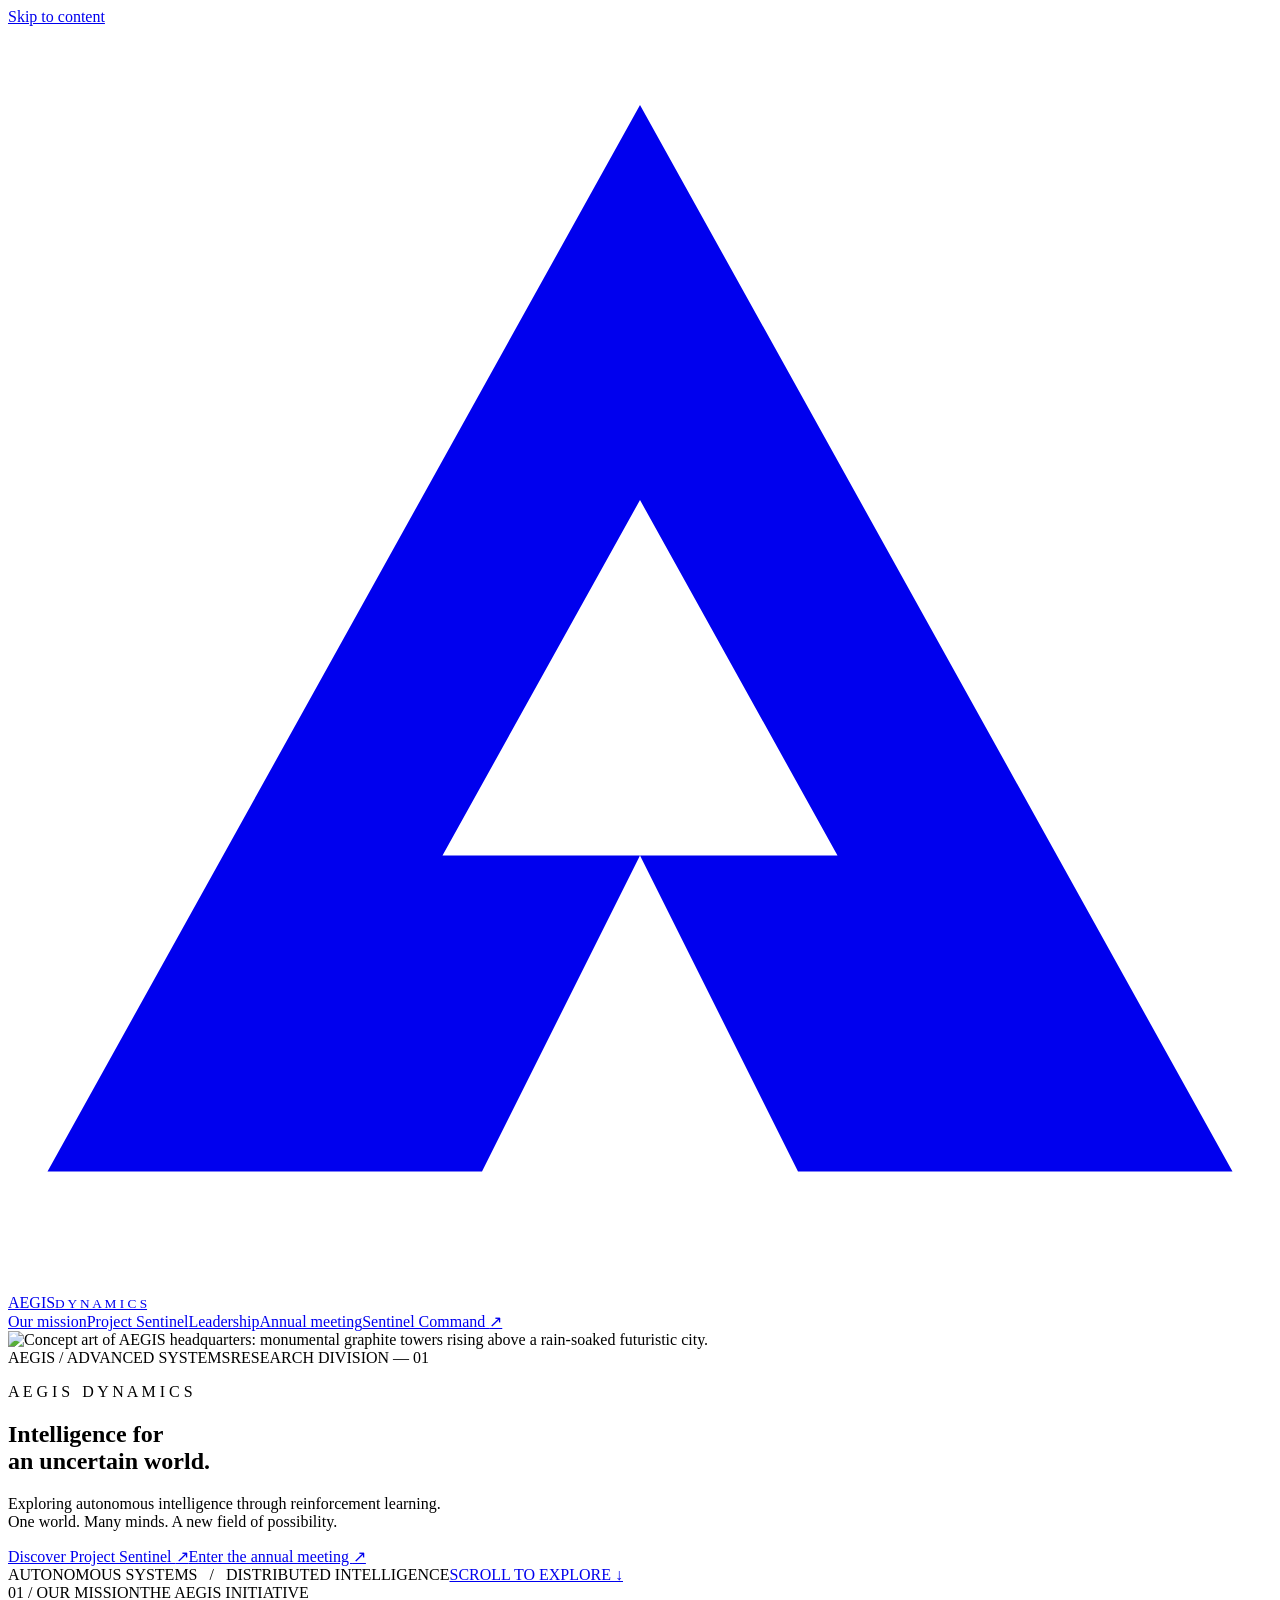
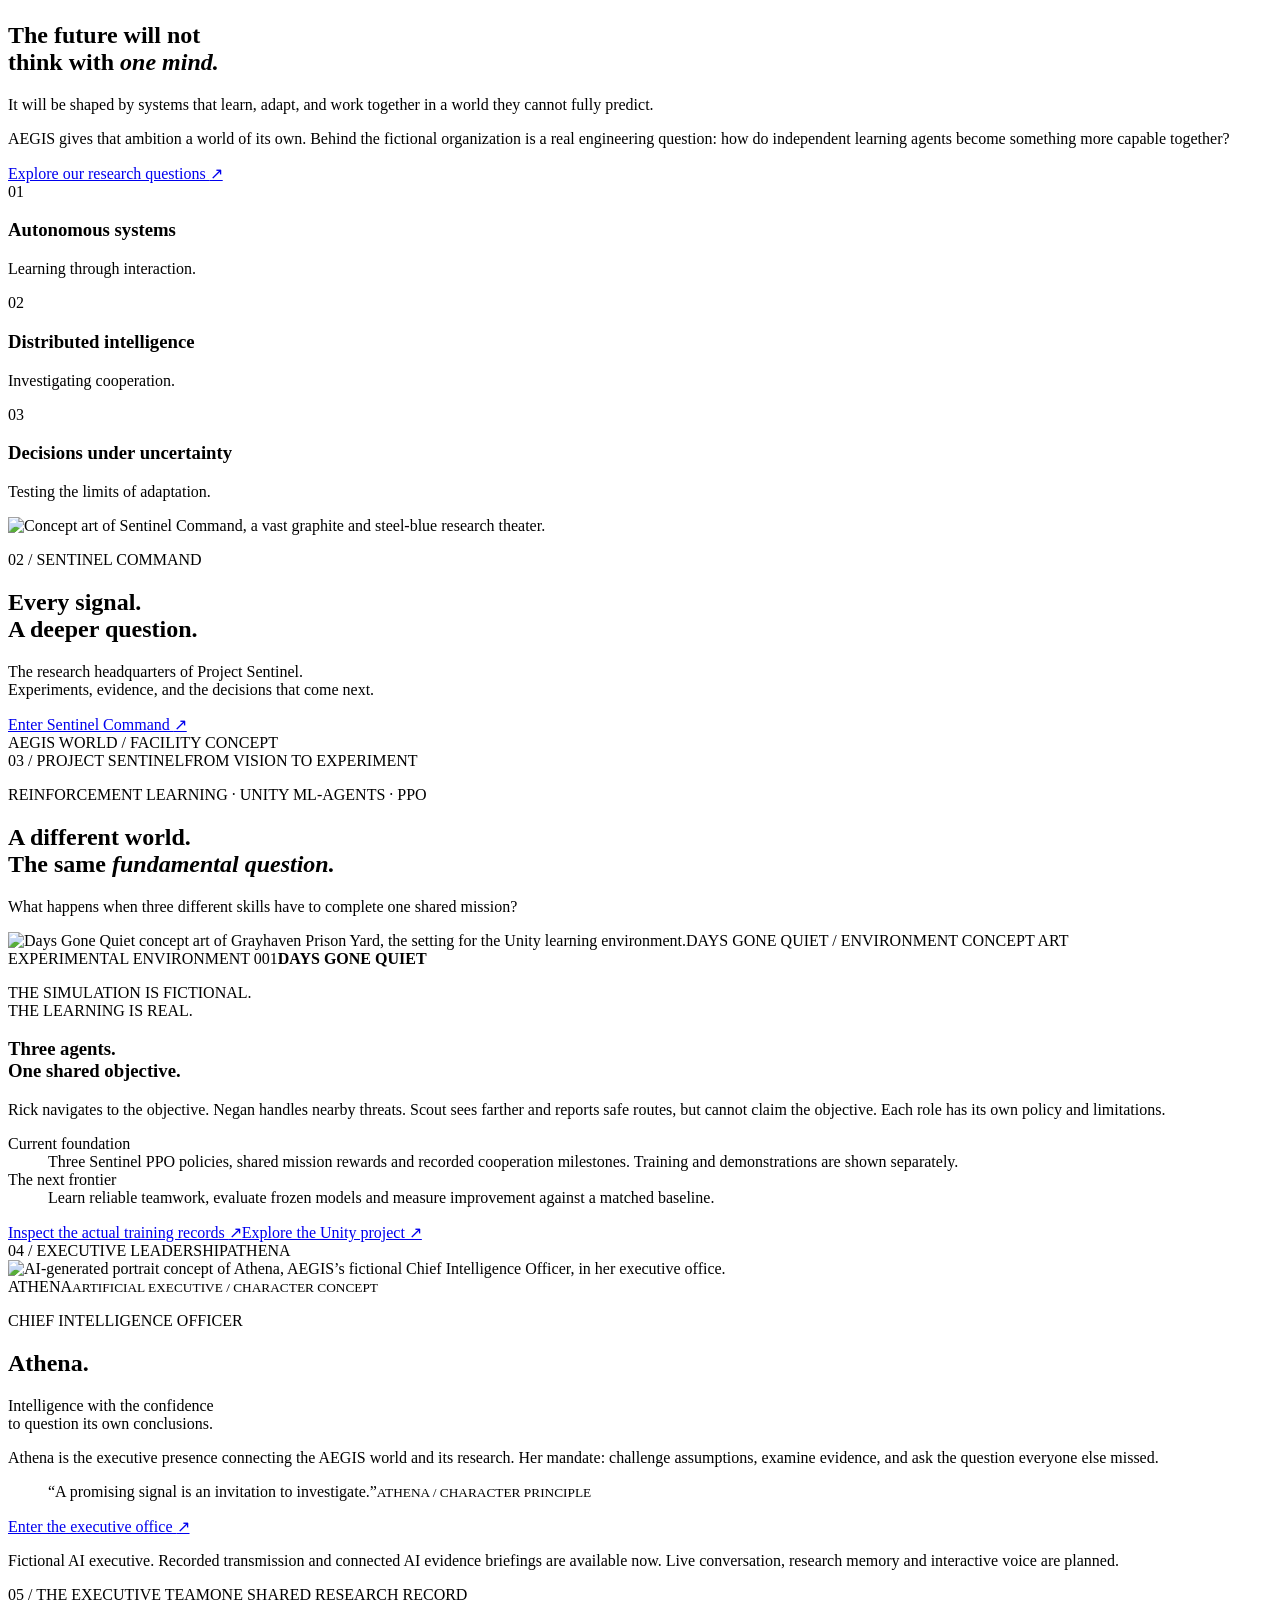
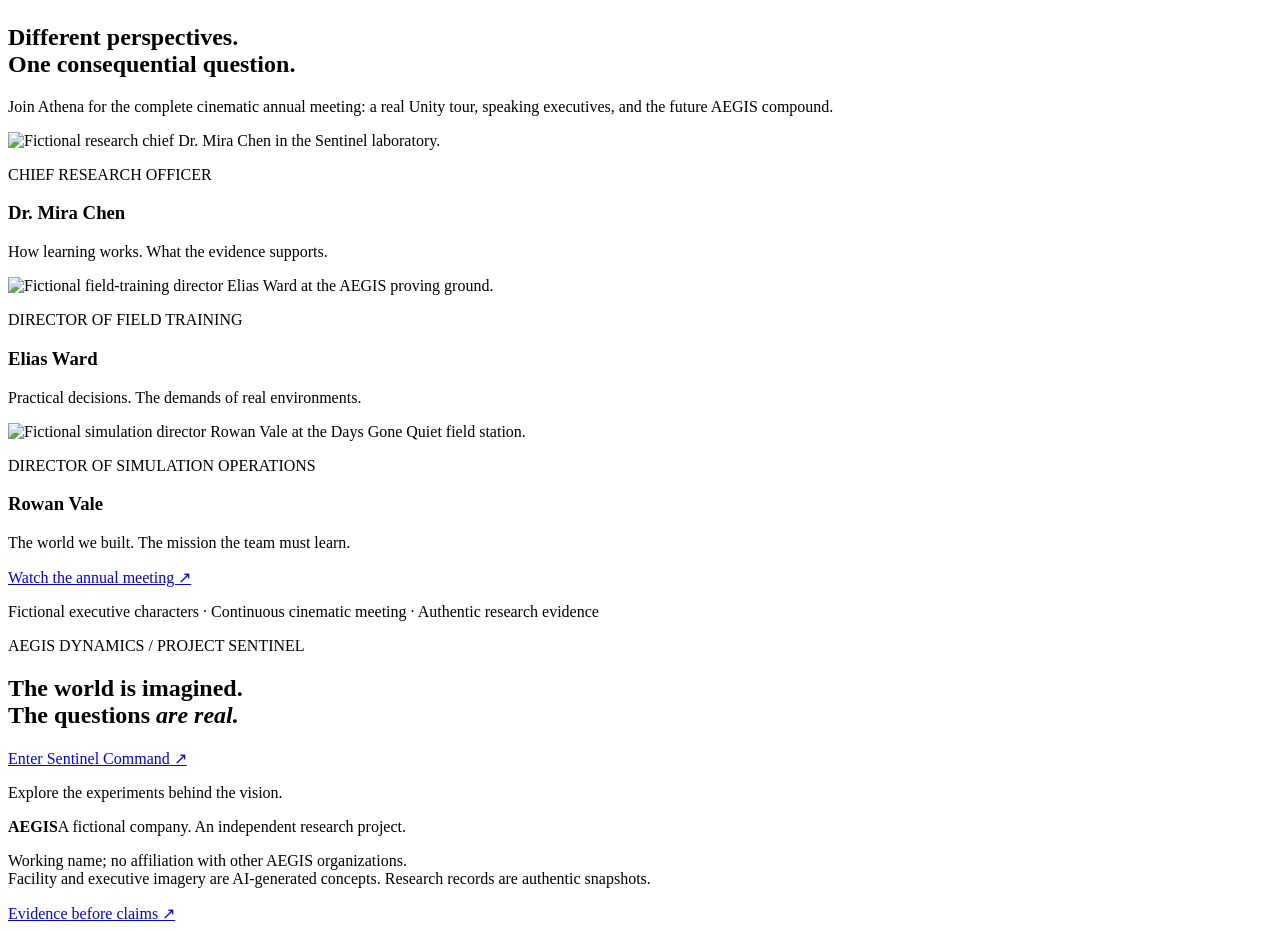
==== commit 4cd6f04a: "Complete the cinematic AEGIS annual meeting" ====
--- a/public/index.html
+++ b/public/index.html
@@ -9,20 +9,20 @@
 </head>
 <body class="public-view">
 <a class="skip" href="#main">Skip to content</a>
-<header class="site-header"><a class="wordmark" href="#home" aria-label="AEGIS home"><svg viewBox="0 0 32 32" aria-hidden="true"><path d="M16 2 31 29H20l-4-8-4 8H1L16 2Zm0 10-5 9h10Z" fill="currentColor"/></svg><span>AEGIS<small>D Y N A M I C S</small></span></a><nav aria-label="Main navigation"><a class="nav-public" href="#program">Our mission</a><a class="nav-public" href="#environment">Project Sentinel</a><a class="nav-public" href="#athena">Leadership</a><a class="nav-public" href="/meeting/cinematic/">Meeting preview</a><a class="nav-command" href="#command">Sentinel Command <span>↗</span></a></nav></header>
+<header class="site-header"><a class="wordmark" href="#home" aria-label="AEGIS home"><svg viewBox="0 0 32 32" aria-hidden="true"><path d="M16 2 31 29H20l-4-8-4 8H1L16 2Zm0 10-5 9h10Z" fill="currentColor"/></svg><span>AEGIS<small>D Y N A M I C S</small></span></a><nav aria-label="Main navigation"><a class="nav-public" href="#program">Our mission</a><a class="nav-public" href="#environment">Project Sentinel</a><a class="nav-public" href="#athena">Leadership</a><a class="nav-public" href="/meeting/cinematic/">Annual meeting</a><a class="nav-command" href="#command">Sentinel Command <span>↗</span></a></nav></header>
 <main id="main">
 <div id="public-site">
 <section class="cinema-hero" id="home">
 <img class="hero-scene" src="/assets/aegis-headquarters.jpg" alt="Concept art of AEGIS headquarters: monumental graphite towers rising above a rain-soaked futuristic city." fetchpriority="high">
 <div class="hero-shade"></div><div class="hero-ruler" aria-hidden="true"><span>AEGIS / ADVANCED SYSTEMS</span><span>RESEARCH DIVISION — 01</span></div>
-<div class="cinema-hero-copy"><p class="eyebrow">A E G I S &nbsp; D Y N A M I C S</p><h1>Intelligence for<br>an uncertain world.</h1><p>Exploring autonomous intelligence through reinforcement learning.<br>One world. Many minds. A new field of possibility.</p><div class="hero-actions"><a class="button primary" href="#environment">Discover Project Sentinel <span>↗</span></a><a class="text-link" href="/meeting/cinematic/">Watch the new opening <span>↗</span></a></div></div>
+<div class="cinema-hero-copy"><p class="eyebrow">A E G I S &nbsp; D Y N A M I C S</p><h1>Intelligence for<br>an uncertain world.</h1><p>Exploring autonomous intelligence through reinforcement learning.<br>One world. Many minds. A new field of possibility.</p><div class="hero-actions"><a class="button primary" href="#environment">Discover Project Sentinel <span>↗</span></a><a class="text-link" href="/meeting/cinematic/">Enter the annual meeting <span>↗</span></a></div></div>
 <div class="hero-bottom"><span class="eyebrow">AUTONOMOUS SYSTEMS &nbsp; / &nbsp; DISTRIBUTED INTELLIGENCE</span><a href="#program" aria-label="Scroll to our mission">SCROLL TO EXPLORE <span>↓</span></a></div>
 </section>
 <section class="mission section-shell" id="program"><div class="section-label eyebrow"><span>01 / OUR MISSION</span><span>THE AEGIS INITIATIVE</span></div><div class="mission-layout"><h2>The future will not<br>think with <em>one mind.</em></h2><div><p>It will be shaped by systems that learn, adapt, and work together in a world they cannot fully predict.</p><p class="muted">AEGIS gives that ambition a world of its own. Behind the fictional organization is a real engineering question: how do independent learning agents become something more capable together?</p><a class="text-link" href="#hypotheses">Explore our research questions <span>↗</span></a></div></div><div class="mission-areas"><div><span>01</span><h3>Autonomous systems</h3><p>Learning through interaction.</p></div><div><span>02</span><h3>Distributed intelligence</h3><p>Investigating cooperation.</p></div><div><span>03</span><h3>Decisions under uncertainty</h3><p>Testing the limits of adaptation.</p></div></div></section>
 <section class="command-feature"><div class="command-feature-image"><img src="/assets/sentinel-command.jpg" alt="Concept art of Sentinel Command, a vast graphite and steel-blue research theater." loading="lazy"><div class="feature-shade"></div><div class="command-feature-copy"><p class="eyebrow">02 / SENTINEL COMMAND</p><h2>Every signal.<br>A deeper question.</h2><p>The research headquarters of Project Sentinel.<br>Experiments, evidence, and the decisions that come next.</p><a class="button glass" href="#command">Enter Sentinel Command <span>↗</span></a></div><span class="image-caption">AEGIS WORLD / FACILITY CONCEPT</span></div></section>
 <section class="sentinel-section section-shell" id="environment"><div class="section-label eyebrow"><span>03 / PROJECT SENTINEL</span><span>FROM VISION TO EXPERIMENT</span></div><div class="sentinel-intro"><p class="eyebrow blue-label">REINFORCEMENT LEARNING · UNITY ML-AGENTS · PPO</p><h2>A different world.<br>The same <em>fundamental question.</em></h2><p>What happens when three different skills have to complete one shared mission?</p></div><div class="simulation-frame"><div class="simulation-art"><img src="/assets/days-gone-quiet-concept.jpg" alt="Days Gone Quiet concept art of Grayhaven Prison Yard, the setting for the Unity learning environment." loading="lazy"><span class="image-caption">DAYS GONE QUIET / ENVIRONMENT CONCEPT ART</span><div class="simulation-tag"><span class="eyebrow">EXPERIMENTAL ENVIRONMENT 001</span><strong>DAYS GONE QUIET</strong></div></div><div class="simulation-dossier"><p class="eyebrow">THE SIMULATION IS FICTIONAL.<br>THE LEARNING IS REAL.</p><h3>Three agents.<br>One shared objective.</h3><p>Rick navigates to the objective. Negan handles nearby threats. Scout sees farther and reports safe routes, but cannot claim the objective. Each role has its own policy and limitations.</p><dl><div><dt>Current foundation</dt><dd>Three Sentinel PPO policies, shared mission rewards and recorded cooperation milestones. Training and demonstrations are shown separately.</dd></div><div><dt>The next frontier</dt><dd>Learn reliable teamwork, evaluate frozen models and measure improvement against a matched baseline.</dd></div></dl><a class="text-link" href="#runs">Inspect the actual training records <span>↗</span></a><a class="subtle-link" href="https://github.com/dane-anderson/days_gone_quiet" target="_blank" rel="noopener">Explore the Unity project ↗</a></div></div></section>
 <section class="athena-section section-shell" id="athena"><div class="section-label eyebrow"><span>04 / EXECUTIVE LEADERSHIP</span><span>ATHENA</span></div><div class="executive-layout"><div class="executive-portrait"><img src="/assets/athena-executive.jpg" alt="AI-generated portrait concept of Athena, AEGIS’s fictional Chief Intelligence Officer, in her executive office." loading="lazy"><div class="portrait-caption"><span>ATHENA</span><small>ARTIFICIAL EXECUTIVE / CHARACTER CONCEPT</small></div></div><div class="executive-copy"><p class="eyebrow blue-label">CHIEF INTELLIGENCE OFFICER</p><h2>Athena.</h2><p class="executive-intro">Intelligence with the confidence<br>to question its own conclusions.</p><p>Athena is the executive presence connecting the AEGIS world and its research. Her mandate: challenge assumptions, examine evidence, and ask the question everyone else missed.</p><blockquote>“A promising signal is an invitation to investigate.”<small>ATHENA / CHARACTER PRINCIPLE</small></blockquote><a class="button outline" href="#briefing">Enter the executive office <span>↗</span></a><p class="capability-note">Fictional AI executive. Recorded transmission and connected AI evidence briefings are available now. Live conversation, research memory and interactive voice are planned.</p></div></div></section>
-<section class="leadership-team section-shell"><div class="section-label eyebrow"><span>05 / THE EXECUTIVE TEAM</span><span>ONE SHARED RESEARCH RECORD</span></div><div class="team-intro"><h2>Different perspectives.<br>One consequential question.</h2><p>Step inside the new cinematic opening: a real Unity tour, speaking executives, and the future AEGIS vision.</p></div><div class="team-portraits"><article><img src="/meeting/assets/mira-chen.png" alt="Fictional research chief Dr. Mira Chen in the Sentinel laboratory." loading="lazy"><p class="eyebrow">CHIEF RESEARCH OFFICER</p><h3>Dr. Mira Chen</h3><p>How learning works. What the evidence supports.</p></article><article><img src="/meeting/assets/elias-ward.png" alt="Fictional field-training director Elias Ward at the AEGIS proving ground." loading="lazy"><p class="eyebrow">DIRECTOR OF FIELD TRAINING</p><h3>Elias Ward</h3><p>Practical decisions. The demands of real environments.</p></article><article><img src="/meeting/assets/rowan-vale.png" alt="Fictional simulation director Rowan Vale at the Days Gone Quiet field station." loading="lazy"><p class="eyebrow">DIRECTOR OF SIMULATION OPERATIONS</p><h3>Rowan Vale</h3><p>The world we built. The mission the team must learn.</p></article></div><a class="button primary" href="/meeting/cinematic/">Watch the cinematic opening <span>↗</span></a><p class="team-note">Fictional executive characters · Prepared questions and recorded voices · Authentic research evidence</p></section><section class="closing-cinema section-shell"><p class="eyebrow">AEGIS DYNAMICS / PROJECT SENTINEL</p><h2>The world is imagined.<br>The questions <em>are real.</em></h2><a class="button primary" href="#command">Enter Sentinel Command <span>↗</span></a><p>Explore the experiments behind the vision.</p></section>
+<section class="leadership-team section-shell"><div class="section-label eyebrow"><span>05 / THE EXECUTIVE TEAM</span><span>ONE SHARED RESEARCH RECORD</span></div><div class="team-intro"><h2>Different perspectives.<br>One consequential question.</h2><p>Join Athena for the complete cinematic annual meeting: a real Unity tour, speaking executives, and the future AEGIS compound.</p></div><div class="team-portraits"><article><img src="/meeting/assets/mira-chen.png" alt="Fictional research chief Dr. Mira Chen in the Sentinel laboratory." loading="lazy"><p class="eyebrow">CHIEF RESEARCH OFFICER</p><h3>Dr. Mira Chen</h3><p>How learning works. What the evidence supports.</p></article><article><img src="/meeting/assets/elias-ward.png" alt="Fictional field-training director Elias Ward at the AEGIS proving ground." loading="lazy"><p class="eyebrow">DIRECTOR OF FIELD TRAINING</p><h3>Elias Ward</h3><p>Practical decisions. The demands of real environments.</p></article><article><img src="/meeting/assets/rowan-vale-original.png" alt="Fictional simulation director Rowan Vale at the Days Gone Quiet field station." loading="lazy"><p class="eyebrow">DIRECTOR OF SIMULATION OPERATIONS</p><h3>Rowan Vale</h3><p>The world we built. The mission the team must learn.</p></article></div><a class="button primary" href="/meeting/cinematic/">Watch the annual meeting <span>↗</span></a><p class="team-note">Fictional executive characters · Continuous cinematic meeting · Authentic research evidence</p></section><section class="closing-cinema section-shell"><p class="eyebrow">AEGIS DYNAMICS / PROJECT SENTINEL</p><h2>The world is imagined.<br>The questions <em>are real.</em></h2><a class="button primary" href="#command">Enter Sentinel Command <span>↗</span></a><p>Explore the experiments behind the vision.</p></section>
 </div>
 <div id="command-site" hidden><div class="command-shell"><aside class="sidebar"><a class="command-brand" href="#command"><span class="crosshair">⌖</span> SENTINEL<small>RESEARCH COMMAND</small></a><p class="eyebrow muted">WORKSPACE</p><nav aria-label="Command sections"><a href="#command" data-section="command">◫ <span>Overview</span><small>01</small></a><a href="#runs" data-section="runs">∿ <span>Training records</span><small>↻</small></a><a href="#hypotheses" data-section="hypotheses">◇ <span>Hypotheses</span><small>02</small></a><a href="#roadmap" data-section="roadmap">↗ <span>Roadmap</span></a><a href="#briefing" data-section="briefing">Λ <span>Athena’s office</span></a></nav><div class="sidebar-bottom"><span class="badge neutral">PUBLIC RESEARCH PREVIEW</span><p>Connected snapshots.<br>Training, demonstration and evaluation kept separate.</p><a href="#home">← Back to AEGIS</a></div></aside><div class="command-main"><div class="command-top eyebrow"><span>AEGIS / PROJECT SENTINEL</span><span id="connection-status">CONNECTING TO LATEST SNAPSHOT…</span></div><section class="office-transmission" id="office-transmission" aria-labelledby="office-title" hidden>
   <div class="transmission-screen">
